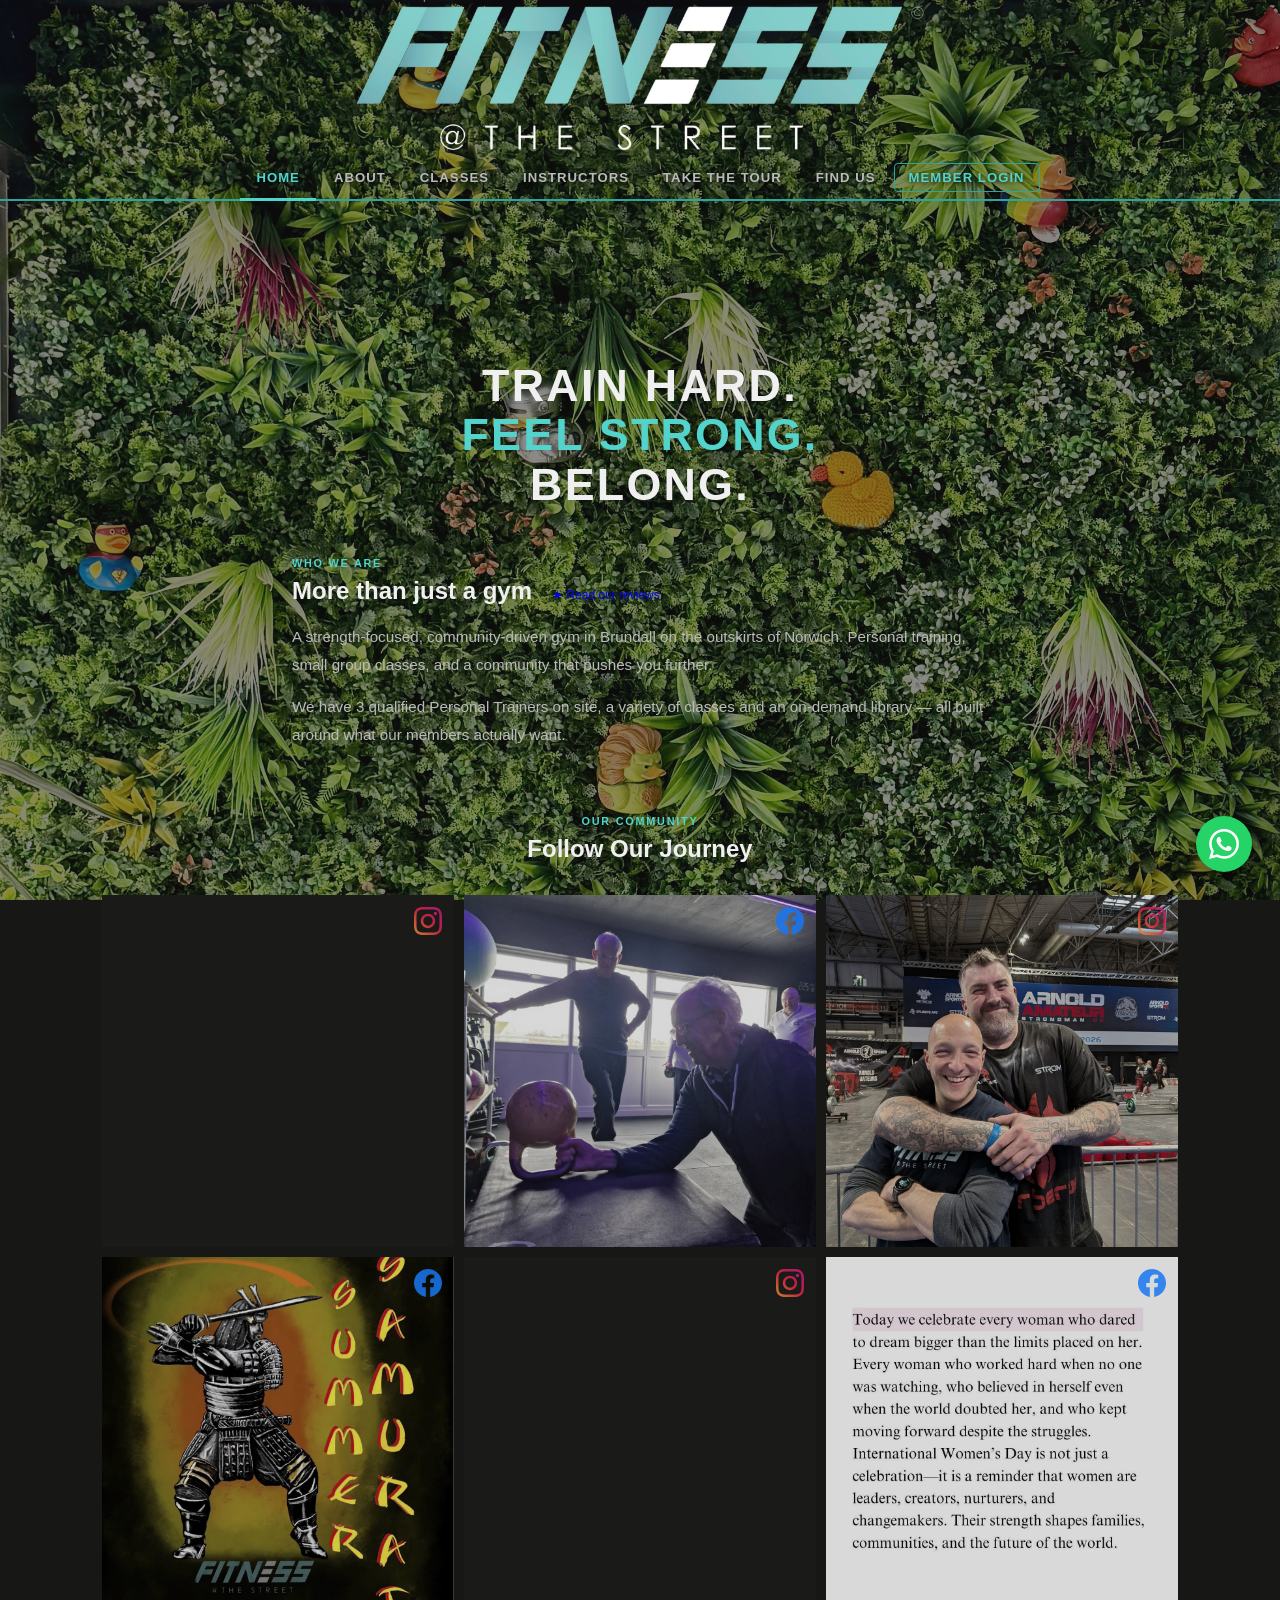
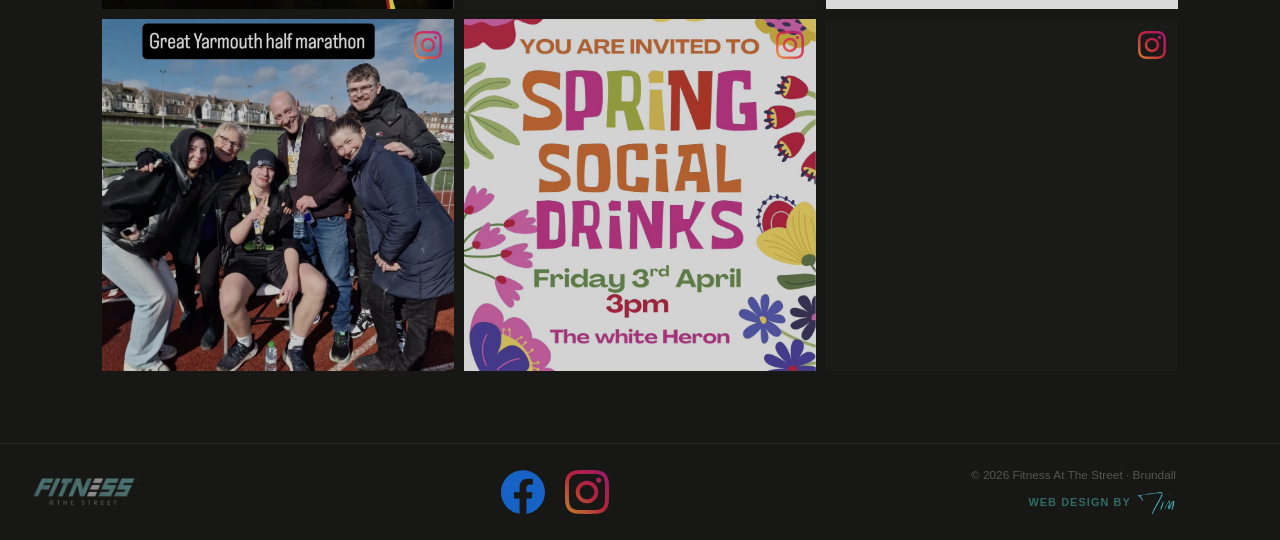
==== index.html @ 79285973 "Compress background/photo assets to JPEG, lighten mobile nav overlay PNGs storing photographs were 5" ====
<!DOCTYPE html>
<html lang="en-GB">
<head>
  <meta charset="UTF-8">
  <meta name="viewport" content="width=device-width, initial-scale=1.0">
  <title>Fitness At The Street — Brundall</title>
  <link rel="stylesheet" href="styles.css">
  <meta name="description" content="Fitness At The Street — a community gym in Brundall, Norwich. Personal training, cardio, resistance and weekly classes including yoga, HIIT, bootcamp and more.">
  <meta property="og:title" content="Fitness At The Street — Brundall, Norwich">
  <meta property="og:description" content="A community gym in Brundall on the outskirts of Norwich. Qualified personal trainers, weekly classes, and a welcoming environment for all fitness goals.">
  <meta property="og:image" content="https://fitnessatthestreet.co.uk/FATSOUTSIDE.jpeg">
  <meta property="og:url" content="https://fitnessatthestreet.co.uk">
  <meta property="og:type" content="website">
  <meta name="twitter:card" content="summary_large_image">
  <script type="application/ld+json">
  {
    "@context": "https://schema.org",
    "@type": "ExerciseGym",
    "name": "Fitness At The Street",
    "url": "https://fitnessatthestreet.co.uk",
    "image": "https://fitnessatthestreet.co.uk/FATSOUTSIDE.jpeg",
    "telephone": "+447525123286",
    "address": {
      "@type": "PostalAddress",
      "streetAddress": "Broom Estates Riverside",
      "addressLocality": "Brundall",
      "addressRegion": "Norfolk",
      "postalCountry": "GB"
    },
    "openingHoursSpecification": [
      {"@type": "OpeningHoursSpecification", "dayOfWeek": ["Monday","Tuesday","Wednesday","Thursday"], "opens": "07:00", "closes": "20:00"},
      {"@type": "OpeningHoursSpecification", "dayOfWeek": "Friday", "opens": "07:00", "closes": "18:00"},
      {"@type": "OpeningHoursSpecification", "dayOfWeek": "Saturday", "opens": "09:30", "closes": "12:30"}
    ],
    "sameAs": [
      "https://www.facebook.com/fitnessatthestreet/",
      "https://www.instagram.com/fitness_at_the_street/"
    ]
  }
  </script>
  <style>
    *, *::before, *::after { box-sizing: border-box; margin: 0; padding: 0; }
    :root { --teal: #52D4CC; --teal-dark: #2FA39D; --bg: #171715; --text: #f0f0f0; --muted: #bbb; }
    body { font-family: 'Segoe UI', Arial, sans-serif; background: var(--bg); color: var(--text); overflow-x: hidden; }
    #bg-image { position: fixed; inset: 0; z-index: -2; background: url('Images/square_ducks.jpg') center top / cover no-repeat; }
    #bg-overlay { position: fixed; inset: 0; z-index: -1; background: rgba(23,23,21,0.5); pointer-events: none; }
    #header-cover { position: fixed; top: 0; left: 0; right: 0; height: 160px; z-index: 3; overflow: hidden; pointer-events: none; }
    #header-bg { position: absolute; top: 0; left: 0; right: 0; height: 100vh; background: url('Images/square_ducks.jpg') center top / cover no-repeat; }
    #header-bg::after { content: ''; position: absolute; inset: 0; background: rgba(23,23,21,0.5); }


    /* ── Fixed header ── */
    .site-top { position: fixed; top: 0; left: 0; right: 0; z-index: 100; background: transparent; }
    header { padding: 4px 32px 0; display: flex; justify-content: center; }
    header img.logo { width: 48%; max-width: 860px; min-width: 280px; height: auto; display: block; }
    nav { border-bottom: 2px solid var(--teal-dark); padding: 0 16px; display: flex; justify-content: center; flex-wrap: wrap; gap: 2px; margin-top: 2px; }
    nav a { color: var(--muted); text-decoration: none; font-size: 0.82rem; font-weight: 600; letter-spacing: 0.08em; text-transform: uppercase; padding: 12px 16px; border-bottom: 3px solid transparent; margin-bottom: -2px; transition: color 0.2s, border-color 0.2s; white-space: nowrap; text-shadow: 0 1px 4px rgba(0,0,0,0.8); }
    nav a:hover, nav a.active { color: var(--teal); border-bottom-color: var(--teal); }
    nav a.nav-login { color: var(--teal); border: 1px solid var(--teal-dark); border-radius: 4px; margin: 5px 0 7px; padding: 6px 14px; }
    nav a.nav-login:hover { background: rgba(82,212,204,0.1); border-bottom-color: var(--teal-dark); }

    .page-offset { height: 160px; }

    /* ── Background image ── */
    .bg-section { position: relative; min-height: 100vh; }
    .bg-content { position: relative; z-index: 2; display: flex; flex-direction: column; min-height: 150vh; }

    /* ── Hero ── */
    .hero { padding: 160px 32px 20px; text-align: center; flex-shrink: 0; }
    .hero h1 { font-size: 2.8rem; font-weight: 900; text-transform: uppercase; letter-spacing: 0.05em; line-height: 1.1; }
    .hero h1 em { font-style: normal; color: var(--teal); }
    .hero .cta-row { margin-top: 28px; display: flex; justify-content: center; gap: 12px; flex-wrap: wrap; }
    .btn { display: inline-block; padding: 13px 30px; border-radius: 6px; font-weight: 700; font-size: 0.85rem; text-decoration: none; text-transform: uppercase; letter-spacing: 0.08em; transition: opacity 0.2s, transform 0.1s; }
    .btn:hover { opacity: 0.88; transform: translateY(-1px); }
    .btn-primary { background: linear-gradient(135deg, var(--teal) 0%, var(--teal-dark) 100%); color: #171715; }
    .btn-outline  { border: 2px solid var(--teal-dark); color: var(--teal); }

    /* ── Main two-column ── */
    .main { max-width: 760px; width: 100%; margin: 28px auto; padding: 0 32px; flex-shrink: 0; }
    @media (max-width: 800px) { header img.logo { width: 85%; } }

    .section-label { font-size: 0.68rem; font-weight: 700; letter-spacing: 0.16em; text-transform: uppercase; color: var(--teal); margin-bottom: 8px; }
    h2.section-title { font-size: 1.5rem; font-weight: 800; margin-bottom: 18px; }
    .about p { color: var(--muted); line-height: 1.85; font-size: 0.95rem; margin-bottom: 14px; }
    .about a.read-more { color: var(--teal); text-decoration: none; font-size: 0.85rem; font-weight: 600; border-bottom: 1px solid var(--teal-dark); padding-bottom: 2px; }
    .about a.read-more:hover { opacity: 0.8; }

    /* ── Facebook card ── */
    .fb-float { text-align: center; padding-top: 8px; }
    .fb-float svg { width: 56px; height: 56px; margin: 0 auto 12px; display: block; }
    .fb-float h3  { font-size: 1rem; font-weight: 700; margin-bottom: 8px; }
    .fb-float p   { color: var(--muted); font-size: 0.82rem; line-height: 1.6; margin-bottom: 16px; }
    .btn-facebook { display: inline-flex; align-items: center; gap: 8px; background: #1877f2; color: #fff; padding: 11px 22px; border-radius: 6px; font-weight: 700; font-size: 0.82rem; text-decoration: none; text-transform: uppercase; letter-spacing: 0.06em; transition: opacity 0.2s; }
    .btn-facebook:hover { opacity: 0.85; }
    .reviews-link { display: inline-block; margin-top: 12px; color: var(--teal); text-decoration: none; font-size: 0.78rem; font-weight: 600; border: 1px solid var(--teal-dark); border-radius: 6px; padding: 8px 16px; transition: background 0.2s; }
    .reviews-link:hover { background: rgba(82,212,204,0.1); }

    .title-row { display: flex; align-items: baseline; gap: 20px; flex-wrap: wrap; margin-bottom: 18px; }
    .title-row h2.section-title { margin-bottom: 0; }
    @keyframes reviews-pulse {
      0%, 100% { color: #f0f0f0; text-shadow: none; }
      50% { color: var(--teal); text-shadow: 0 0 8px rgba(82,212,204,0.6); }
    }
    .reviews-inline { font-size: 0.75rem; text-decoration: none; white-space: nowrap; animation: reviews-pulse 2.4s ease-in-out infinite; }
    .reviews-inline:hover { animation: none; color: var(--teal); }

    /* ── Footer ── */
    footer { padding: 24px 32px; display: flex; align-items: center; justify-content: space-between; flex-wrap: wrap; gap: 16px; flex-shrink: 0; border-top: 1px solid rgba(255,255,255,0.07); margin-top: auto; }
    footer img.footer-logo { height: 28px; opacity: 0.5; }
    .footer-social { display: flex; align-items: center; gap: 20px; }
    .footer-social a { display: flex; align-items: center; opacity: 0.8; transition: opacity 0.2s; }
    .footer-social a:hover { opacity: 1; }
    .footer-social svg { width: 44px; height: 44px; }
    footer p { font-size: 0.74rem; color: #555; }
    footer a.footer-text { color: #555; text-decoration: none; }
    footer a.footer-text:hover { color: var(--teal); }
  </style>
</head>
<body>

  <div id="bg-image"></div>
  <div id="bg-overlay"></div>
  <div id="header-cover"><div id="header-bg"></div></div>

  <div class="nav-overlay" id="nav-overlay">
    <button class="nav-close" id="nav-close" aria-label="Close menu">&times;</button>
    <a href="index.html" class="active">Home</a>
    <a href="about.html">About</a>
    <a href="classes.html">Classes</a>
    <a href="instructors.html">Instructors</a>
    <a href="tour.html">Take The Tour</a>
    <a href="find-us.html">Find Us</a>
    <a href="https://fitnessatthestreet.trainerize.com/app/login" target="_blank">Member Login</a>
  </div>

  <div class="site-top">
    <header><img src="fats3.png" alt="Fitness At The Street" class="logo"></header>
    <nav>
      <a href="index.html" class="active">Home</a>
      <a href="about.html">About</a>
      <a href="classes.html">Classes</a>
      <a href="instructors.html">Instructors</a>
      <a href="tour.html">Take The Tour</a>
      <a href="find-us.html">Find Us</a>
      <a href="https://fitnessatthestreet.trainerize.com/app/login" target="_blank" class="nav-login">Member Login</a>
    </nav>
    <button class="nav-toggle" id="nav-toggle" aria-label="Open menu"><span></span><span></span><span></span></button>
  </div>

  <div class="page-offset"></div>

  <div class="bg-section">
    <div class="bg-content">

      <section class="hero">
        <h1>Train Hard.<br><em>Feel Strong.</em><br>Belong.</h1>
      </section>

      <div class="main">
        <div class="about">
          <div class="section-label">Who we are</div>
          <div class="title-row">
            <h2 class="section-title">More than just a gym</h2>
            <a href="https://www.facebook.com/fitnessatthestreet/reviews" class="reviews-inline" target="_blank">★ Read our reviews</a>
          </div>
          <p>A strength-focused, community-driven gym in Brundall on the outskirts of Norwich. Personal training, small group classes, and a community that pushes you further.</p>
          <p>We have 3 qualified Personal Trainers on site, a variety of classes and an on-demand library — all built around what our members actually want.</p>
        </div>
      </div>

      <!-- ── Social Wall ── -->
      <section class="social-wall">
        <div class="social-wall-header">
          <div class="section-label">Our Community</div>
          <h2 class="section-title">Follow Our Journey</h2>
        </div>

        <div class="social-grid">

          <!-- Card 1 — Instagram -->
          <a href="https://www.instagram.com/fitness_at_the_street/" class="social-card" target="_blank">
            <video class="social-video" autoplay loop muted playsinline preload="auto"><source src="Images/transformation.mp4" type="video/mp4"></video>
            <svg class="social-badge" viewBox="0 0 24 24" xmlns="http://www.w3.org/2000/svg">
              <defs><linearGradient id="ig-sw1" x1="0%" y1="100%" x2="100%" y2="0%"><stop offset="0%" style="stop-color:#f09433"/><stop offset="50%" style="stop-color:#dc2743"/><stop offset="100%" style="stop-color:#bc1888"/></linearGradient></defs>
              <path fill="url(#ig-sw1)" d="M12 2.163c3.204 0 3.584.012 4.85.07 3.252.148 4.771 1.691 4.919 4.919.058 1.265.069 1.645.069 4.849 0 3.205-.012 3.584-.069 4.849-.149 3.225-1.664 4.771-4.919 4.919-1.266.058-1.644.07-4.85.07-3.204 0-3.584-.012-4.849-.07-3.26-.149-4.771-1.699-4.919-4.92-.058-1.265-.07-1.644-.07-4.849 0-3.204.013-3.583.07-4.849.149-3.227 1.664-4.771 4.919-4.919 1.266-.057 1.645-.069 4.849-.069zm0-2.163c-3.259 0-3.667.014-4.947.072-4.358.2-6.78 2.618-6.98 6.98-.059 1.281-.073 1.689-.073 4.948 0 3.259.014 3.668.072 4.948.2 4.358 2.618 6.78 6.98 6.98 1.281.058 1.689.072 4.948.072 3.259 0 3.668-.014 4.948-.072 4.354-.2 6.782-2.618 6.979-6.98.059-1.28.073-1.689.073-4.948 0-3.259-.014-3.667-.072-4.947-.196-4.354-2.617-6.78-6.979-6.98-1.281-.059-1.69-.073-4.949-.073zm0 5.838c-3.403 0-6.162 2.759-6.162 6.162s2.759 6.163 6.162 6.163 6.162-2.759 6.162-6.163c0-3.403-2.759-6.162-6.162-6.162zm0 10.162c-2.209 0-4-1.79-4-4 0-2.209 1.791-4 4-4s4 1.791 4 4c0 2.21-1.791 4-4 4zm6.406-11.845c-.796 0-1.441.645-1.441 1.44s.645 1.44 1.441 1.44c.795 0 1.439-.645 1.439-1.44s-.644-1.44-1.439-1.44z"/>
            </svg>
            <div class="social-card-overlay">
              <svg viewBox="0 0 24 24" xmlns="http://www.w3.org/2000/svg">
                <defs><linearGradient id="ig-sw1o" x1="0%" y1="100%" x2="100%" y2="0%"><stop offset="0%" style="stop-color:#f09433"/><stop offset="50%" style="stop-color:#dc2743"/><stop offset="100%" style="stop-color:#bc1888"/></linearGradient></defs>
                <path fill="url(#ig-sw1o)" d="M12 2.163c3.204 0 3.584.012 4.85.07 3.252.148 4.771 1.691 4.919 4.919.058 1.265.069 1.645.069 4.849 0 3.205-.012 3.584-.069 4.849-.149 3.225-1.664 4.771-4.919 4.919-1.266.058-1.644.07-4.85.07-3.204 0-3.584-.012-4.849-.07-3.26-.149-4.771-1.699-4.919-4.92-.058-1.265-.07-1.644-.07-4.849 0-3.204.013-3.583.07-4.849.149-3.227 1.664-4.771 4.919-4.919 1.266-.057 1.645-.069 4.849-.069zm0-2.163c-3.259 0-3.667.014-4.947.072-4.358.2-6.78 2.618-6.98 6.98-.059 1.281-.073 1.689-.073 4.948 0 3.259.014 3.668.072 4.948.2 4.358 2.618 6.78 6.98 6.98 1.281.058 1.689.072 4.948.072 3.259 0 3.668-.014 4.948-.072 4.354-.2 6.782-2.618 6.979-6.98.059-1.28.073-1.689.073-4.948 0-3.259-.014-3.667-.072-4.947-.196-4.354-2.617-6.78-6.979-6.98-1.281-.059-1.69-.073-4.949-.073zm0 5.838c-3.403 0-6.162 2.759-6.162 6.162s2.759 6.163 6.162 6.163 6.162-2.759 6.162-6.163c0-3.403-2.759-6.162-6.162-6.162zm0 10.162c-2.209 0-4-1.79-4-4 0-2.209 1.791-4 4-4s4 1.791 4 4c0 2.21-1.791 4-4 4zm6.406-11.845c-.796 0-1.441.645-1.441 1.44s.645 1.44 1.441 1.44c.795 0 1.439-.645 1.439-1.44s-.644-1.44-1.439-1.44z"/>
              </svg>
              <span>View on Instagram</span>
            </div>
          </a>

          <!-- Card 2 — Facebook -->
          <a href="https://www.facebook.com/fitnessatthestreet/" class="social-card" target="_blank">
            <img src="Images/grip.jpg" alt="Training">
            <svg class="social-badge" viewBox="0 0 24 24" xmlns="http://www.w3.org/2000/svg">
              <path fill="#1877F2" d="M24 12.073c0-6.627-5.373-12-12-12s-12 5.373-12 12c0 5.99 4.388 10.954 10.125 11.854v-8.385H7.078v-3.47h3.047V9.43c0-3.007 1.792-4.669 4.533-4.669 1.312 0 2.686.235 2.686.235v2.953H15.83c-1.491 0-1.956.925-1.956 1.874v2.25h3.328l-.532 3.47h-2.796v8.385C19.612 23.027 24 18.062 24 12.073z"/>
            </svg>
            <div class="social-card-overlay">
              <svg viewBox="0 0 24 24" xmlns="http://www.w3.org/2000/svg">
                <path fill="#1877F2" d="M24 12.073c0-6.627-5.373-12-12-12s-12 5.373-12 12c0 5.99 4.388 10.954 10.125 11.854v-8.385H7.078v-3.47h3.047V9.43c0-3.007 1.792-4.669 4.533-4.669 1.312 0 2.686.235 2.686.235v2.953H15.83c-1.491 0-1.956.925-1.956 1.874v2.25h3.328l-.532 3.47h-2.796v8.385C19.612 23.027 24 18.062 24 12.073z"/>
              </svg>
              <span>View on Facebook</span>
            </div>
          </a>

          <!-- Card 3 — Instagram -->
          <a href="https://www.instagram.com/fitness_at_the_street/" class="social-card" target="_blank">
            <img src="Images/stevedaniel.jpg" alt="Steve and Daniel">
            <svg class="social-badge" viewBox="0 0 24 24" xmlns="http://www.w3.org/2000/svg">
              <defs><linearGradient id="ig-sw3" x1="0%" y1="100%" x2="100%" y2="0%"><stop offset="0%" style="stop-color:#f09433"/><stop offset="50%" style="stop-color:#dc2743"/><stop offset="100%" style="stop-color:#bc1888"/></linearGradient></defs>
              <path fill="url(#ig-sw3)" d="M12 2.163c3.204 0 3.584.012 4.85.07 3.252.148 4.771 1.691 4.919 4.919.058 1.265.069 1.645.069 4.849 0 3.205-.012 3.584-.069 4.849-.149 3.225-1.664 4.771-4.919 4.919-1.266.058-1.644.07-4.85.07-3.204 0-3.584-.012-4.849-.07-3.26-.149-4.771-1.699-4.919-4.92-.058-1.265-.07-1.644-.07-4.849 0-3.204.013-3.583.07-4.849.149-3.227 1.664-4.771 4.919-4.919 1.266-.057 1.645-.069 4.849-.069zm0-2.163c-3.259 0-3.667.014-4.947.072-4.358.2-6.78 2.618-6.98 6.98-.059 1.281-.073 1.689-.073 4.948 0 3.259.014 3.668.072 4.948.2 4.358 2.618 6.78 6.98 6.98 1.281.058 1.689.072 4.948.072 3.259 0 3.668-.014 4.948-.072 4.354-.2 6.782-2.618 6.979-6.98.059-1.28.073-1.689.073-4.948 0-3.259-.014-3.667-.072-4.947-.196-4.354-2.617-6.78-6.979-6.98-1.281-.059-1.69-.073-4.949-.073zm0 5.838c-3.403 0-6.162 2.759-6.162 6.162s2.759 6.163 6.162 6.163 6.162-2.759 6.162-6.163c0-3.403-2.759-6.162-6.162-6.162zm0 10.162c-2.209 0-4-1.79-4-4 0-2.209 1.791-4 4-4s4 1.791 4 4c0 2.21-1.791 4-4 4zm6.406-11.845c-.796 0-1.441.645-1.441 1.44s.645 1.44 1.441 1.44c.795 0 1.439-.645 1.439-1.44s-.644-1.44-1.439-1.44z"/>
            </svg>
            <div class="social-card-overlay">
              <svg viewBox="0 0 24 24" xmlns="http://www.w3.org/2000/svg">
                <defs><linearGradient id="ig-sw3o" x1="0%" y1="100%" x2="100%" y2="0%"><stop offset="0%" style="stop-color:#f09433"/><stop offset="50%" style="stop-color:#dc2743"/><stop offset="100%" style="stop-color:#bc1888"/></linearGradient></defs>
                <path fill="url(#ig-sw3o)" d="M12 2.163c3.204 0 3.584.012 4.85.07 3.252.148 4.771 1.691 4.919 4.919.058 1.265.069 1.645.069 4.849 0 3.205-.012 3.584-.069 4.849-.149 3.225-1.664 4.771-4.919 4.919-1.266.058-1.644.07-4.85.07-3.204 0-3.584-.012-4.849-.07-3.26-.149-4.771-1.699-4.919-4.92-.058-1.265-.07-1.644-.07-4.849 0-3.204.013-3.583.07-4.849.149-3.227 1.664-4.771 4.919-4.919 1.266-.057 1.645-.069 4.849-.069zm0-2.163c-3.259 0-3.667.014-4.947.072-4.358.2-6.78 2.618-6.98 6.98-.059 1.281-.073 1.689-.073 4.948 0 3.259.014 3.668.072 4.948.2 4.358 2.618 6.78 6.98 6.98 1.281.058 1.689.072 4.948.072 3.259 0 3.668-.014 4.948-.072 4.354-.2 6.782-2.618 6.979-6.98.059-1.28.073-1.689.073-4.948 0-3.259-.014-3.667-.072-4.947-.196-4.354-2.617-6.78-6.979-6.98-1.281-.059-1.69-.073-4.949-.073zm0 5.838c-3.403 0-6.162 2.759-6.162 6.162s2.759 6.163 6.162 6.163 6.162-2.759 6.162-6.163c0-3.403-2.759-6.162-6.162-6.162zm0 10.162c-2.209 0-4-1.79-4-4 0-2.209 1.791-4 4-4s4 1.791 4 4c0 2.21-1.791 4-4 4zm6.406-11.845c-.796 0-1.441.645-1.441 1.44s.645 1.44 1.441 1.44c.795 0 1.439-.645 1.439-1.44s-.644-1.44-1.439-1.44z"/>
              </svg>
              <span>View on Instagram</span>
            </div>
          </a>

          <!-- Card 4 — Facebook -->
          <a href="https://www.facebook.com/fitnessatthestreet/" class="social-card" target="_blank">
            <img src="Images/samurai.jpg" alt="Training">
            <svg class="social-badge" viewBox="0 0 24 24" xmlns="http://www.w3.org/2000/svg"><path fill="#1877F2" d="M24 12.073c0-6.627-5.373-12-12-12s-12 5.373-12 12c0 5.99 4.388 10.954 10.125 11.854v-8.385H7.078v-3.47h3.047V9.43c0-3.007 1.792-4.669 4.533-4.669 1.312 0 2.686.235 2.686.235v2.953H15.83c-1.491 0-1.956.925-1.956 1.874v2.25h3.328l-.532 3.47h-2.796v8.385C19.612 23.027 24 18.062 24 12.073z"/></svg>
            <div class="social-card-overlay">
              <svg viewBox="0 0 24 24" xmlns="http://www.w3.org/2000/svg"><path fill="#1877F2" d="M24 12.073c0-6.627-5.373-12-12-12s-12 5.373-12 12c0 5.99 4.388 10.954 10.125 11.854v-8.385H7.078v-3.47h3.047V9.43c0-3.007 1.792-4.669 4.533-4.669 1.312 0 2.686.235 2.686.235v2.953H15.83c-1.491 0-1.956.925-1.956 1.874v2.25h3.328l-.532 3.47h-2.796v8.385C19.612 23.027 24 18.062 24 12.073z"/></svg>
              <span>View on Facebook</span>
            </div>
          </a>

          <!-- Card 5 — Instagram -->
          <a href="https://www.instagram.com/fitness_at_the_street/" class="social-card" target="_blank">
            <video class="social-video" autoplay loop muted playsinline preload="auto"><source src="Images/wdcevent.mp4" type="video/mp4"></video>
            <svg class="social-badge" viewBox="0 0 24 24" xmlns="http://www.w3.org/2000/svg"><defs><linearGradient id="ig5" x1="0%" y1="100%" x2="100%" y2="0%"><stop offset="0%" style="stop-color:#f09433"/><stop offset="50%" style="stop-color:#dc2743"/><stop offset="100%" style="stop-color:#bc1888"/></linearGradient></defs><path fill="url(#ig5)" d="M12 2.163c3.204 0 3.584.012 4.85.07 3.252.148 4.771 1.691 4.919 4.919.058 1.265.069 1.645.069 4.849 0 3.205-.012 3.584-.069 4.849-.149 3.225-1.664 4.771-4.919 4.919-1.266.058-1.644.07-4.85.07-3.204 0-3.584-.012-4.849-.07-3.26-.149-4.771-1.699-4.919-4.92-.058-1.265-.07-1.644-.07-4.849 0-3.204.013-3.583.07-4.849.149-3.227 1.664-4.771 4.919-4.919 1.266-.057 1.645-.069 4.849-.069zm0-2.163c-3.259 0-3.667.014-4.947.072-4.358.2-6.78 2.618-6.98 6.98-.059 1.281-.073 1.689-.073 4.948 0 3.259.014 3.668.072 4.948.2 4.358 2.618 6.78 6.98 6.98 1.281.058 1.689.072 4.948.072 3.259 0 3.668-.014 4.948-.072 4.354-.2 6.782-2.618 6.979-6.98.059-1.28.073-1.689.073-4.948 0-3.259-.014-3.667-.072-4.947-.196-4.354-2.617-6.78-6.979-6.98-1.281-.059-1.69-.073-4.949-.073zm0 5.838c-3.403 0-6.162 2.759-6.162 6.162s2.759 6.163 6.162 6.163 6.162-2.759 6.162-6.163c0-3.403-2.759-6.162-6.162-6.162zm0 10.162c-2.209 0-4-1.79-4-4 0-2.209 1.791-4 4-4s4 1.791 4 4c0 2.21-1.791 4-4 4zm6.406-11.845c-.796 0-1.441.645-1.441 1.44s.645 1.44 1.441 1.44c.795 0 1.439-.645 1.439-1.44s-.644-1.44-1.439-1.44z"/></svg>
            <div class="social-card-overlay">
              <svg viewBox="0 0 24 24" xmlns="http://www.w3.org/2000/svg"><defs><linearGradient id="ig5o" x1="0%" y1="100%" x2="100%" y2="0%"><stop offset="0%" style="stop-color:#f09433"/><stop offset="50%" style="stop-color:#dc2743"/><stop offset="100%" style="stop-color:#bc1888"/></linearGradient></defs><path fill="url(#ig5o)" d="M12 2.163c3.204 0 3.584.012 4.85.07 3.252.148 4.771 1.691 4.919 4.919.058 1.265.069 1.645.069 4.849 0 3.205-.012 3.584-.069 4.849-.149 3.225-1.664 4.771-4.919 4.919-1.266.058-1.644.07-4.85.07-3.204 0-3.584-.012-4.849-.07-3.26-.149-4.771-1.699-4.919-4.92-.058-1.265-.07-1.644-.07-4.849 0-3.204.013-3.583.07-4.849.149-3.227 1.664-4.771 4.919-4.919 1.266-.057 1.645-.069 4.849-.069zm0-2.163c-3.259 0-3.667.014-4.947.072-4.358.2-6.78 2.618-6.98 6.98-.059 1.281-.073 1.689-.073 4.948 0 3.259.014 3.668.072 4.948.2 4.358 2.618 6.78 6.98 6.98 1.281.058 1.689.072 4.948.072 3.259 0 3.668-.014 4.948-.072 4.354-.2 6.782-2.618 6.979-6.98.059-1.28.073-1.689.073-4.948 0-3.259-.014-3.667-.072-4.947-.196-4.354-2.617-6.78-6.979-6.98-1.281-.059-1.69-.073-4.949-.073zm0 5.838c-3.403 0-6.162 2.759-6.162 6.162s2.759 6.163 6.162 6.163 6.162-2.759 6.162-6.163c0-3.403-2.759-6.162-6.162-6.162zm0 10.162c-2.209 0-4-1.79-4-4 0-2.209 1.791-4 4-4s4 1.791 4 4c0 2.21-1.791 4-4 4zm6.406-11.845c-.796 0-1.441.645-1.441 1.44s.645 1.44 1.441 1.44c.795 0 1.439-.645 1.439-1.44s-.644-1.44-1.439-1.44z"/></svg>
              <span>View on Instagram</span>
            </div>
          </a>

          <!-- Card 6 — Facebook -->
          <a href="https://www.facebook.com/fitnessatthestreet/" class="social-card" target="_blank">
            <img src="Images/worldwomenday.jpg" alt="World Women Day">
            <svg class="social-badge" viewBox="0 0 24 24" xmlns="http://www.w3.org/2000/svg"><path fill="#1877F2" d="M24 12.073c0-6.627-5.373-12-12-12s-12 5.373-12 12c0 5.99 4.388 10.954 10.125 11.854v-8.385H7.078v-3.47h3.047V9.43c0-3.007 1.792-4.669 4.533-4.669 1.312 0 2.686.235 2.686.235v2.953H15.83c-1.491 0-1.956.925-1.956 1.874v2.25h3.328l-.532 3.47h-2.796v8.385C19.612 23.027 24 18.062 24 12.073z"/></svg>
            <div class="social-card-overlay">
              <svg viewBox="0 0 24 24" xmlns="http://www.w3.org/2000/svg"><path fill="#1877F2" d="M24 12.073c0-6.627-5.373-12-12-12s-12 5.373-12 12c0 5.99 4.388 10.954 10.125 11.854v-8.385H7.078v-3.47h3.047V9.43c0-3.007 1.792-4.669 4.533-4.669 1.312 0 2.686.235 2.686.235v2.953H15.83c-1.491 0-1.956.925-1.956 1.874v2.25h3.328l-.532 3.47h-2.796v8.385C19.612 23.027 24 18.062 24 12.073z"/></svg>
              <span>View on Facebook</span>
            </div>
          </a>

          <!-- Card 7 — Instagram -->
          <a href="https://www.instagram.com/fitness_at_the_street/" class="social-card" target="_blank">
                        <img src="Images/yarmouthhalf.jpg" alt="Great Yarmouth Half Marathon">
            <svg class="social-badge" viewBox="0 0 24 24" xmlns="http://www.w3.org/2000/svg"><defs><linearGradient id="ig7" x1="0%" y1="100%" x2="100%" y2="0%"><stop offset="0%" style="stop-color:#f09433"/><stop offset="50%" style="stop-color:#dc2743"/><stop offset="100%" style="stop-color:#bc1888"/></linearGradient></defs><path fill="url(#ig7)" d="M12 2.163c3.204 0 3.584.012 4.85.07 3.252.148 4.771 1.691 4.919 4.919.058 1.265.069 1.645.069 4.849 0 3.205-.012 3.584-.069 4.849-.149 3.225-1.664 4.771-4.919 4.919-1.266.058-1.644.07-4.85.07-3.204 0-3.584-.012-4.849-.07-3.26-.149-4.771-1.699-4.919-4.92-.058-1.265-.07-1.644-.07-4.849 0-3.204.013-3.583.07-4.849.149-3.227 1.664-4.771 4.919-4.919 1.266-.057 1.645-.069 4.849-.069zm0-2.163c-3.259 0-3.667.014-4.947.072-4.358.2-6.78 2.618-6.98 6.98-.059 1.281-.073 1.689-.073 4.948 0 3.259.014 3.668.072 4.948.2 4.358 2.618 6.78 6.98 6.98 1.281.058 1.689.072 4.948.072 3.259 0 3.668-.014 4.948-.072 4.354-.2 6.782-2.618 6.979-6.98.059-1.28.073-1.689.073-4.948 0-3.259-.014-3.667-.072-4.947-.196-4.354-2.617-6.78-6.979-6.98-1.281-.059-1.69-.073-4.949-.073zm0 5.838c-3.403 0-6.162 2.759-6.162 6.162s2.759 6.163 6.162 6.163 6.162-2.759 6.162-6.163c0-3.403-2.759-6.162-6.162-6.162zm0 10.162c-2.209 0-4-1.79-4-4 0-2.209 1.791-4 4-4s4 1.791 4 4c0 2.21-1.791 4-4 4zm6.406-11.845c-.796 0-1.441.645-1.441 1.44s.645 1.44 1.441 1.44c.795 0 1.439-.645 1.439-1.44s-.644-1.44-1.439-1.44z"/></svg>
            <div class="social-card-overlay">
              <svg viewBox="0 0 24 24" xmlns="http://www.w3.org/2000/svg"><defs><linearGradient id="ig7o" x1="0%" y1="100%" x2="100%" y2="0%"><stop offset="0%" style="stop-color:#f09433"/><stop offset="50%" style="stop-color:#dc2743"/><stop offset="100%" style="stop-color:#bc1888"/></linearGradient></defs><path fill="url(#ig7o)" d="M12 2.163c3.204 0 3.584.012 4.85.07 3.252.148 4.771 1.691 4.919 4.919.058 1.265.069 1.645.069 4.849 0 3.205-.012 3.584-.069 4.849-.149 3.225-1.664 4.771-4.919 4.919-1.266.058-1.644.07-4.85.07-3.204 0-3.584-.012-4.849-.07-3.26-.149-4.771-1.699-4.919-4.92-.058-1.265-.07-1.644-.07-4.849 0-3.204.013-3.583.07-4.849.149-3.227 1.664-4.771 4.919-4.919 1.266-.057 1.645-.069 4.849-.069zm0-2.163c-3.259 0-3.667.014-4.947.072-4.358.2-6.78 2.618-6.98 6.98-.059 1.281-.073 1.689-.073 4.948 0 3.259.014 3.668.072 4.948.2 4.358 2.618 6.78 6.98 6.98 1.281.058 1.689.072 4.948.072 3.259 0 3.668-.014 4.948-.072 4.354-.2 6.782-2.618 6.979-6.98.059-1.28.073-1.689.073-4.948 0-3.259-.014-3.667-.072-4.947-.196-4.354-2.617-6.78-6.979-6.98-1.281-.059-1.69-.073-4.949-.073zm0 5.838c-3.403 0-6.162 2.759-6.162 6.162s2.759 6.163 6.162 6.163 6.162-2.759 6.162-6.163c0-3.403-2.759-6.162-6.162-6.162zm0 10.162c-2.209 0-4-1.79-4-4 0-2.209 1.791-4 4-4s4 1.791 4 4c0 2.21-1.791 4-4 4zm6.406-11.845c-.796 0-1.441.645-1.441 1.44s.645 1.44 1.441 1.44c.795 0 1.439-.645 1.439-1.44s-.644-1.44-1.439-1.44z"/></svg>
              <span>View on Instagram</span>
            </div>
          </a>

          <!-- Card 8 — Instagram -->
          <a href="https://www.instagram.com/fitness_at_the_street/" class="social-card" target="_blank">
            <img src="Images/social.jpg" alt="Community">
            <svg class="social-badge" viewBox="0 0 24 24" xmlns="http://www.w3.org/2000/svg"><defs><linearGradient id="ig8" x1="0%" y1="100%" x2="100%" y2="0%"><stop offset="0%" style="stop-color:#f09433"/><stop offset="50%" style="stop-color:#dc2743"/><stop offset="100%" style="stop-color:#bc1888"/></linearGradient></defs><path fill="url(#ig8)" d="M12 2.163c3.204 0 3.584.012 4.85.07 3.252.148 4.771 1.691 4.919 4.919.058 1.265.069 1.645.069 4.849 0 3.205-.012 3.584-.069 4.849-.149 3.225-1.664 4.771-4.919 4.919-1.266.058-1.644.07-4.85.07-3.204 0-3.584-.012-4.849-.07-3.26-.149-4.771-1.699-4.919-4.92-.058-1.265-.07-1.644-.07-4.849 0-3.204.013-3.583.07-4.849.149-3.227 1.664-4.771 4.919-4.919 1.266-.057 1.645-.069 4.849-.069zm0-2.163c-3.259 0-3.667.014-4.947.072-4.358.2-6.78 2.618-6.98 6.98-.059 1.281-.073 1.689-.073 4.948 0 3.259.014 3.668.072 4.948.2 4.358 2.618 6.78 6.98 6.98 1.281.058 1.689.072 4.948.072 3.259 0 3.668-.014 4.948-.072 4.354-.2 6.782-2.618 6.979-6.98.059-1.28.073-1.689.073-4.948 0-3.259-.014-3.667-.072-4.947-.196-4.354-2.617-6.78-6.979-6.98-1.281-.059-1.69-.073-4.949-.073zm0 5.838c-3.403 0-6.162 2.759-6.162 6.162s2.759 6.163 6.162 6.163 6.162-2.759 6.162-6.163c0-3.403-2.759-6.162-6.162-6.162zm0 10.162c-2.209 0-4-1.79-4-4 0-2.209 1.791-4 4-4s4 1.791 4 4c0 2.21-1.791 4-4 4zm6.406-11.845c-.796 0-1.441.645-1.441 1.44s.645 1.44 1.441 1.44c.795 0 1.439-.645 1.439-1.44s-.644-1.44-1.439-1.44z"/></svg>
            <div class="social-card-overlay">
              <svg viewBox="0 0 24 24" xmlns="http://www.w3.org/2000/svg"><defs><linearGradient id="ig8o" x1="0%" y1="100%" x2="100%" y2="0%"><stop offset="0%" style="stop-color:#f09433"/><stop offset="50%" style="stop-color:#dc2743"/><stop offset="100%" style="stop-color:#bc1888"/></linearGradient></defs><path fill="url(#ig8o)" d="M12 2.163c3.204 0 3.584.012 4.85.07 3.252.148 4.771 1.691 4.919 4.919.058 1.265.069 1.645.069 4.849 0 3.205-.012 3.584-.069 4.849-.149 3.225-1.664 4.771-4.919 4.919-1.266.058-1.644.07-4.85.07-3.204 0-3.584-.012-4.849-.07-3.26-.149-4.771-1.699-4.919-4.92-.058-1.265-.07-1.644-.07-4.849 0-3.204.013-3.583.07-4.849.149-3.227 1.664-4.771 4.919-4.919 1.266-.057 1.645-.069 4.849-.069zm0-2.163c-3.259 0-3.667.014-4.947.072-4.358.2-6.78 2.618-6.98 6.98-.059 1.281-.073 1.689-.073 4.948 0 3.259.014 3.668.072 4.948.2 4.358 2.618 6.78 6.98 6.98 1.281.058 1.689.072 4.948.072 3.259 0 3.668-.014 4.948-.072 4.354-.2 6.782-2.618 6.979-6.98.059-1.28.073-1.689.073-4.948 0-3.259-.014-3.667-.072-4.947-.196-4.354-2.617-6.78-6.979-6.98-1.281-.059-1.69-.073-4.949-.073zm0 5.838c-3.403 0-6.162 2.759-6.162 6.162s2.759 6.163 6.162 6.163 6.162-2.759 6.162-6.163c0-3.403-2.759-6.162-6.162-6.162zm0 10.162c-2.209 0-4-1.79-4-4 0-2.209 1.791-4 4-4s4 1.791 4 4c0 2.21-1.791 4-4 4zm6.406-11.845c-.796 0-1.441.645-1.441 1.44s.645 1.44 1.441 1.44c.795 0 1.439-.645 1.439-1.44s-.644-1.44-1.439-1.44z"/></svg>
              <span>View on Instagram</span>
            </div>
          </a>

          <!-- Card 9 — Instagram -->
          <a href="https://www.instagram.com/fitness_at_the_street/" class="social-card" target="_blank">
            <video autoplay loop muted playsinline preload="auto"><source src="Images/daniel.mp4" type="video/mp4"></video>
            <svg class="social-badge" viewBox="0 0 24 24" xmlns="http://www.w3.org/2000/svg"><defs><linearGradient id="ig9" x1="0%" y1="100%" x2="100%" y2="0%"><stop offset="0%" style="stop-color:#f09433"/><stop offset="50%" style="stop-color:#dc2743"/><stop offset="100%" style="stop-color:#bc1888"/></linearGradient></defs><path fill="url(#ig9)" d="M12 2.163c3.204 0 3.584.012 4.85.07 3.252.148 4.771 1.691 4.919 4.919.058 1.265.069 1.645.069 4.849 0 3.205-.012 3.584-.069 4.849-.149 3.225-1.664 4.771-4.919 4.919-1.266.058-1.644.07-4.85.07-3.204 0-3.584-.012-4.849-.07-3.26-.149-4.771-1.699-4.919-4.92-.058-1.265-.07-1.644-.07-4.849 0-3.204.013-3.583.07-4.849.149-3.227 1.664-4.771 4.919-4.919 1.266-.057 1.645-.069 4.849-.069zm0-2.163c-3.259 0-3.667.014-4.947.072-4.358.2-6.78 2.618-6.98 6.98-.059 1.281-.073 1.689-.073 4.948 0 3.259.014 3.668.072 4.948.2 4.358 2.618 6.78 6.98 6.98 1.281.058 1.689.072 4.948.072 3.259 0 3.668-.014 4.948-.072 4.354-.2 6.782-2.618 6.979-6.98.059-1.28.073-1.689.073-4.948 0-3.259-.014-3.667-.072-4.947-.196-4.354-2.617-6.78-6.979-6.98-1.281-.059-1.69-.073-4.949-.073zm0 5.838c-3.403 0-6.162 2.759-6.162 6.162s2.759 6.163 6.162 6.163 6.162-2.759 6.162-6.163c0-3.403-2.759-6.162-6.162-6.162zm0 10.162c-2.209 0-4-1.79-4-4 0-2.209 1.791-4 4-4s4 1.791 4 4c0 2.21-1.791 4-4 4zm6.406-11.845c-.796 0-1.441.645-1.441 1.44s.645 1.44 1.441 1.44c.795 0 1.439-.645 1.439-1.44s-.644-1.44-1.439-1.44z"/></svg>
            <div class="social-card-overlay">
              <svg viewBox="0 0 24 24" xmlns="http://www.w3.org/2000/svg"><defs><linearGradient id="ig9o" x1="0%" y1="100%" x2="100%" y2="0%"><stop offset="0%" style="stop-color:#f09433"/><stop offset="50%" style="stop-color:#dc2743"/><stop offset="100%" style="stop-color:#bc1888"/></linearGradient></defs><path fill="url(#ig9o)" d="M12 2.163c3.204 0 3.584.012 4.85.07 3.252.148 4.771 1.691 4.919 4.919.058 1.265.069 1.645.069 4.849 0 3.205-.012 3.584-.069 4.849-.149 3.225-1.664 4.771-4.919 4.919-1.266.058-1.644.07-4.85.07-3.204 0-3.584-.012-4.849-.07-3.26-.149-4.771-1.699-4.919-4.92-.058-1.265-.07-1.644-.07-4.849 0-3.204.013-3.583.07-4.849.149-3.227 1.664-4.771 4.919-4.919 1.266-.057 1.645-.069 4.849-.069zm0-2.163c-3.259 0-3.667.014-4.947.072-4.358.2-6.78 2.618-6.98 6.98-.059 1.281-.073 1.689-.073 4.948 0 3.259.014 3.668.072 4.948.2 4.358 2.618 6.78 6.98 6.98 1.281.058 1.689.072 4.948.072 3.259 0 3.668-.014 4.948-.072 4.354-.2 6.782-2.618 6.979-6.98.059-1.28.073-1.689.073-4.948 0-3.259-.014-3.667-.072-4.947-.196-4.354-2.617-6.78-6.979-6.98-1.281-.059-1.69-.073-4.949-.073zm0 5.838c-3.403 0-6.162 2.759-6.162 6.162s2.759 6.163 6.162 6.163 6.162-2.759 6.162-6.163c0-3.403-2.759-6.162-6.162-6.162zm0 10.162c-2.209 0-4-1.79-4-4 0-2.209 1.791-4 4-4s4 1.791 4 4c0 2.21-1.791 4-4 4zm6.406-11.845c-.796 0-1.441.645-1.441 1.44s.645 1.44 1.441 1.44c.795 0 1.439-.645 1.439-1.44s-.644-1.44-1.439-1.44z"/></svg>
              <span>View on Instagram</span>
            </div>
          </a>

        </div>

      </section>

      <footer>
        <img src="fats3.png" alt="Fitness At The Street" class="footer-logo">
        <div class="footer-social">
          <a href="https://www.facebook.com/fitnessatthestreet/" target="_blank" title="Facebook">
            <svg viewBox="0 0 24 24" xmlns="http://www.w3.org/2000/svg"><path fill="#1877F2" d="M24 12.073c0-6.627-5.373-12-12-12s-12 5.373-12 12c0 5.99 4.388 10.954 10.125 11.854v-8.385H7.078v-3.47h3.047V9.43c0-3.007 1.792-4.669 4.533-4.669 1.312 0 2.686.235 2.686.235v2.953H15.83c-1.491 0-1.956.925-1.956 1.874v2.25h3.328l-.532 3.47h-2.796v8.385C19.612 23.027 24 18.062 24 12.073z"/></svg>
          </a>
          <a href="https://www.instagram.com/fitness_at_the_street/" target="_blank" title="Instagram">
            <svg viewBox="0 0 24 24" xmlns="http://www.w3.org/2000/svg">
              <defs><linearGradient id="ig-f" x1="0%" y1="100%" x2="100%" y2="0%"><stop offset="0%" style="stop-color:#f09433"/><stop offset="25%" style="stop-color:#e6683c"/><stop offset="50%" style="stop-color:#dc2743"/><stop offset="75%" style="stop-color:#cc2366"/><stop offset="100%" style="stop-color:#bc1888"/></linearGradient></defs>
              <path fill="url(#ig-f)" d="M12 2.163c3.204 0 3.584.012 4.85.07 3.252.148 4.771 1.691 4.919 4.919.058 1.265.069 1.645.069 4.849 0 3.205-.012 3.584-.069 4.849-.149 3.225-1.664 4.771-4.919 4.919-1.266.058-1.644.07-4.85.07-3.204 0-3.584-.012-4.849-.07-3.26-.149-4.771-1.699-4.919-4.92-.058-1.265-.07-1.644-.07-4.849 0-3.204.013-3.583.07-4.849.149-3.227 1.664-4.771 4.919-4.919 1.266-.057 1.645-.069 4.849-.069zm0-2.163c-3.259 0-3.667.014-4.947.072-4.358.2-6.78 2.618-6.98 6.98-.059 1.281-.073 1.689-.073 4.948 0 3.259.014 3.668.072 4.948.2 4.358 2.618 6.78 6.98 6.98 1.281.058 1.689.072 4.948.072 3.259 0 3.668-.014 4.948-.072 4.354-.2 6.782-2.618 6.979-6.98.059-1.28.073-1.689.073-4.948 0-3.259-.014-3.667-.072-4.947-.196-4.354-2.617-6.78-6.979-6.98-1.281-.059-1.69-.073-4.949-.073zm0 5.838c-3.403 0-6.162 2.759-6.162 6.162s2.759 6.163 6.162 6.163 6.162-2.759 6.162-6.163c0-3.403-2.759-6.162-6.162-6.162zm0 10.162c-2.209 0-4-1.79-4-4 0-2.209 1.791-4 4-4s4 1.791 4 4c0 2.21-1.791 4-4 4zm6.406-11.845c-.796 0-1.441.645-1.441 1.44s.645 1.44 1.441 1.44c.795 0 1.439-.645 1.439-1.44s-.644-1.44-1.439-1.44z"/>
            </svg>
          </a>
        </div>
        <div class="footer-right">
          <p>&copy; 2026 Fitness At The Street · Brundall</p>
          <div class="footer-madeby"><span>Web design by</span> <img src="Shortsignature.png" alt="signature"></div>
        </div>
      </footer>

    </div>
  </div>

  <script>
    const siteTop = document.querySelector('.site-top');
    const offset  = document.querySelector('.page-offset');
    const headerCover = document.getElementById('header-cover');
    const setOffset = () => { const h = siteTop.offsetHeight; offset.style.height = h + 'px'; headerCover.style.height = h + 'px'; };
    setOffset();
    window.addEventListener('resize', setOffset);
    window.addEventListener('pageshow', () => { setOffset(); if (window.innerWidth <= 768) siteTop.classList.toggle('scrolled', window.scrollY > 60); });

    // On mobile, remove target="_blank" from Member Login so universal links open the app
    if (/iPhone|iPad|iPod|Android/i.test(navigator.userAgent)) {
      document.querySelectorAll('.nav-login').forEach(l => l.removeAttribute('target'));
    }

    document.querySelectorAll('.social-video').forEach(v => { v.play().catch(() => {}); });

    const cards = document.querySelectorAll('.social-card');
    const observer = new IntersectionObserver((entries) => {
      entries.forEach(entry => {
        if (entry.isIntersecting) {
          const card = entry.target;
          const index = Array.from(cards).indexOf(card);
          setTimeout(() => card.classList.add('visible'), index * 80);
          observer.unobserve(card);
        }
      });
    }, { threshold: 0.1 });
    cards.forEach(card => observer.observe(card));

    document.querySelectorAll('.social-card').forEach(card => {
      const video = card.querySelector('video');
      if (!video) return;
      card.addEventListener('mouseenter', () => { video.muted = false; });
      card.addEventListener('mouseleave', () => { video.muted = true; });
    });

    // Parallax: background drifts at 30% of scroll speed, clamped to image bounds
    let _bgW = 0, _bgH = 0;
    { const i = new Image(); i.onload = () => { _bgW = i.naturalWidth; _bgH = i.naturalHeight; }; i.src = 'Images/square_ducks.jpg'; }
    const parallax = () => {
      let pos;
      if (_bgW && _bgH) {
        const scale = Math.max(window.innerWidth / _bgW, window.innerHeight / _bgH);
        const maxShift = Math.max(0, _bgH * scale - window.innerHeight);
        const shift = Math.min(window.scrollY * 0.3, maxShift);
        pos = `-${shift}px`;
      } else {
        pos = `${-window.scrollY * 0.3}px`;
      }
      document.getElementById('bg-image').style.backgroundPositionY = pos;
      document.getElementById('header-bg').style.backgroundPositionY = pos;
    };
    window.addEventListener('scroll', parallax, { passive: true });

    // Mobile nav overlay
    const navToggle = document.getElementById('nav-toggle');
    const navOverlay = document.getElementById('nav-overlay');
    const navClose = document.getElementById('nav-close');
    navToggle.addEventListener('click', () => navOverlay.classList.add('open'));
    navClose.addEventListener('click', () => navOverlay.classList.remove('open'));
    navOverlay.querySelectorAll('a').forEach(a => a.addEventListener('click', () => navOverlay.classList.remove('open')));

    // Logo scrolls away on mobile
    window.addEventListener('scroll', () => {
      if (window.innerWidth <= 768) siteTop.classList.toggle('scrolled', window.scrollY > 60);
    }, { passive: true });
  </script>

  <a href="https://wa.me/447525123286?text=Hi%2C%20I%27d%20like%20to%20find%20out%20more%20about%20Fitness%20at%20the%20Street" class="whatsapp-float" target="_blank" title="Chat on WhatsApp">
    <svg viewBox="0 0 24 24" xmlns="http://www.w3.org/2000/svg"><path fill="#fff" d="M17.472 14.382c-.297-.149-1.758-.867-2.03-.967-.273-.099-.471-.148-.67.15-.197.297-.767.966-.94 1.164-.173.199-.347.223-.644.075-.297-.15-1.255-.463-2.39-1.475-.883-.788-1.48-1.761-1.653-2.059-.173-.297-.018-.458.13-.606.134-.133.298-.347.446-.52.149-.174.198-.298.298-.497.099-.198.05-.371-.025-.52-.075-.149-.669-1.612-.916-2.207-.242-.579-.487-.5-.669-.51-.173-.008-.371-.01-.57-.01-.198 0-.52.074-.792.372-.272.297-1.04 1.016-1.04 2.479 0 1.462 1.065 2.875 1.213 3.074.149.198 2.096 3.2 5.077 4.487.709.306 1.262.489 1.694.625.712.227 1.36.195 1.871.118.571-.085 1.758-.719 2.006-1.413.248-.694.248-1.289.173-1.413-.074-.124-.272-.198-.57-.347m-5.421 7.403h-.004a9.87 9.87 0 01-5.031-1.378l-.361-.214-3.741.982.998-3.648-.235-.374a9.86 9.86 0 01-1.51-5.26c.001-5.45 4.436-9.884 9.888-9.884 2.64 0 5.122 1.03 6.988 2.898a9.825 9.825 0 012.893 6.994c-.003 5.45-4.437 9.884-9.885 9.884m8.413-18.297A11.815 11.815 0 0012.05 0C5.495 0 .16 5.335.157 11.892c0 2.096.547 4.142 1.588 5.945L.057 24l6.305-1.654a11.882 11.882 0 005.683 1.448h.005c6.554 0 11.89-5.335 11.893-11.893a11.821 11.821 0 00-3.48-8.413z"/></svg>
  </a>
</body>
</html>
---- styles.css ----
/* ── Social Wall ── */
.social-wall {
  max-width: 1140px;
  width: 100%;
  margin: 0 auto;
  padding: 24px 32px 72px;
  flex-shrink: 0;
}

.social-wall-header {
  text-align: center;
  margin-bottom: 32px;
}

.social-grid {
  display: grid;
  grid-template-columns: repeat(3, 1fr);
  gap: 10px;
}

.social-card {
  position: relative;
  display: block;
  aspect-ratio: 1;
  overflow: hidden;
  background: #1a1a18;
  text-decoration: none;
}

.social-card img {
  width: 100%;
  height: 100%;
  object-fit: cover;
  display: block;
  transition: transform 0.5s ease, filter 0.5s ease;
  filter: grayscale(30%) brightness(0.85);
}

.social-card:hover img {
  transform: scale(1.06);
  filter: grayscale(0%) brightness(1);
}

.social-card-overlay {
  position: absolute;
  inset: 0;
  background: rgba(23, 23, 21, 0.65);
  display: flex;
  flex-direction: column;
  align-items: center;
  justify-content: center;
  gap: 10px;
  opacity: 0;
  transition: opacity 0.35s ease;
}

.social-card:hover .social-card-overlay {
  opacity: 1;
}

.social-card-overlay svg {
  width: 32px;
  height: 32px;
}

.social-card-overlay span {
  font-size: 0.7rem;
  font-weight: 700;
  letter-spacing: 0.14em;
  text-transform: uppercase;
  color: #52D4CC;
}

/* Platform badge — top-right corner */
.social-badge {
  position: absolute;
  top: 12px;
  right: 12px;
  width: 28px;
  height: 28px;
  opacity: 0.85;
  transition: opacity 0.2s;
}

.social-card:hover .social-badge {
  opacity: 0;
}

/* Follow row below grid */
.social-wall-cta {
  display: flex;
  justify-content: center;
  align-items: center;
  gap: 16px;
  margin-top: 24px;
}

.btn-social {
  display: inline-flex;
  align-items: center;
  gap: 8px;
  padding: 10px 22px;
  border-radius: 6px;
  font-size: 0.78rem;
  font-weight: 700;
  letter-spacing: 0.08em;
  text-transform: uppercase;
  text-decoration: none;
  transition: opacity 0.2s, transform 0.15s;
  border: 1px solid rgba(255,255,255,0.12);
  color: #f0f0f0;
  background: rgba(255,255,255,0.05);
}

.btn-social:hover {
  opacity: 0.85;
  transform: translateY(-1px);
}

.btn-social svg {
  width: 18px;
  height: 18px;
  flex-shrink: 0;
}

/* ── Stagger animation ── */
.social-card {
  opacity: 0;
  transform: translateY(24px);
  transition: opacity 0.5s ease, transform 0.5s ease;
}

.social-card.visible {
  opacity: 1;
  transform: translateY(0);
}

/* Video cards */
.social-card video {
  width: 100%;
  height: 100%;
  object-fit: cover;
  display: block;
  transition: transform 0.5s ease, filter 0.5s ease;
  filter: grayscale(30%) brightness(0.85);
}

.social-card:hover video {
  transform: scale(1.06);
  filter: grayscale(0%) brightness(1);
}

@media (max-width: 700px) {
  .social-grid { grid-template-columns: repeat(2, 1fr); }
  .social-card:nth-child(8) { display: none; }
}

@media (max-width: 420px) {
  .social-grid { grid-template-columns: 1fr; }
}

/* ── Mobile nav (hamburger + full-screen overlay) ── */
.nav-toggle {
  display: none;
  flex-direction: column;
  justify-content: center;
  gap: 5px;
  background: none;
  border: none;
  cursor: pointer;
  padding: 12px;
  position: fixed;
  top: 10px;
  right: 16px;
  z-index: 300;
}
.nav-toggle span {
  display: block;
  width: 22px;
  height: 2px;
  background: #52D4CC;
  border-radius: 2px;
  transition: transform 0.3s, opacity 0.3s;
}

.nav-overlay {
  position: fixed;
  inset: 0;
  z-index: 500;
  background: linear-gradient(rgba(23,23,21,0.5), rgba(23,23,21,0.5)), url('Images/optimus.jpg') center top / cover no-repeat;
  display: flex;
  flex-direction: column;
  align-items: center;
  justify-content: center;
  gap: 4px;
  opacity: 0;
  pointer-events: none;
  transition: opacity 0.3s;
}
.nav-overlay.open { opacity: 1; pointer-events: all; }

.nav-overlay a {
  font-size: 1.5rem;
  font-weight: 800;
  color: #f0f0f0;
  text-decoration: none;
  text-transform: uppercase;
  letter-spacing: 0.1em;
  padding: 12px 24px;
  opacity: 0;
  transform: translateY(16px);
  transition: color 0.2s, opacity 0.35s, transform 0.35s;
  text-shadow: 0 1px 6px rgba(0,0,0,0.85);
}
.nav-overlay.open a                { opacity: 1; transform: translateY(0); }
.nav-overlay.open a:nth-child(2)   { transition-delay: 0.04s; }
.nav-overlay.open a:nth-child(3)   { transition-delay: 0.08s; }
.nav-overlay.open a:nth-child(4)   { transition-delay: 0.12s; }
.nav-overlay.open a:nth-child(5)   { transition-delay: 0.16s; }
.nav-overlay.open a:nth-child(6)   { transition-delay: 0.20s; }
.nav-overlay.open a:nth-child(7)   { transition-delay: 0.24s; }
.nav-overlay a:hover, .nav-overlay a.active { color: #52D4CC; }

.nav-close {
  position: absolute;
  top: 20px;
  right: 24px;
  background: none;
  border: none;
  color: #bbb;
  font-size: 2rem;
  line-height: 1;
  cursor: pointer;
  padding: 8px;
  transition: color 0.2s;
}
.nav-close:hover { color: #52D4CC; }

@media (max-width: 768px) {
  .nav-toggle { display: flex; }
  nav { display: none !important; }
  .site-top { position: relative; min-height: 48px; }
  .site-top header {
    transition: max-height 0.4s ease, padding 0.4s ease, opacity 0.4s ease;
    max-height: 120px;
    overflow: hidden;
  }
  .site-top.scrolled header { max-height: 0; padding: 0 !important; opacity: 0; }
}

/* ── WhatsApp float button ── */
.whatsapp-float {
  position: fixed;
  bottom: 28px;
  right: 28px;
  z-index: 200;
  width: 56px;
  height: 56px;
  background: #25D366;
  border-radius: 50%;
  display: flex;
  align-items: center;
  justify-content: center;
  box-shadow: 0 4px 16px rgba(0,0,0,0.4);
  transition: transform 0.2s, box-shadow 0.2s;
}
.whatsapp-float:hover {
  transform: translateY(-3px);
  box-shadow: 0 8px 24px rgba(0,0,0,0.5);
}
.whatsapp-float svg { width: 30px; height: 30px; }

/* ── Footer right group ── */
.footer-right { display: flex; flex-direction: column; align-items: flex-end; gap: 6px; padding-right: 72px; }

/* ── Made by signature ── */
.footer-madeby {
  display: flex;
  align-items: center;
  gap: 6px;
  font-size: 0.68rem;
  font-weight: 600;
  letter-spacing: 0.1em;
  text-transform: uppercase;
  color: var(--teal);
  opacity: 0.75;
}
.footer-madeby span { opacity: 0.6; }
.footer-madeby img {
  height: 28px;
  width: auto;
  filter: brightness(0) saturate(100%) invert(75%) sepia(49%) saturate(441%) hue-rotate(135deg);
}

/* ── Mobile footer ── */
@media (max-width: 768px) {
  footer {
    flex-direction: column !important;
    align-items: center !important;
    text-align: center;
    padding-bottom: 80px;
  }
  .footer-right {
    align-items: center;
    padding-right: 0;
  }
  .whatsapp-float {
    bottom: 16px;
    right: 16px;
    width: 48px;
    height: 48px;
  }
  .whatsapp-float svg { width: 26px; height: 26px; }
}
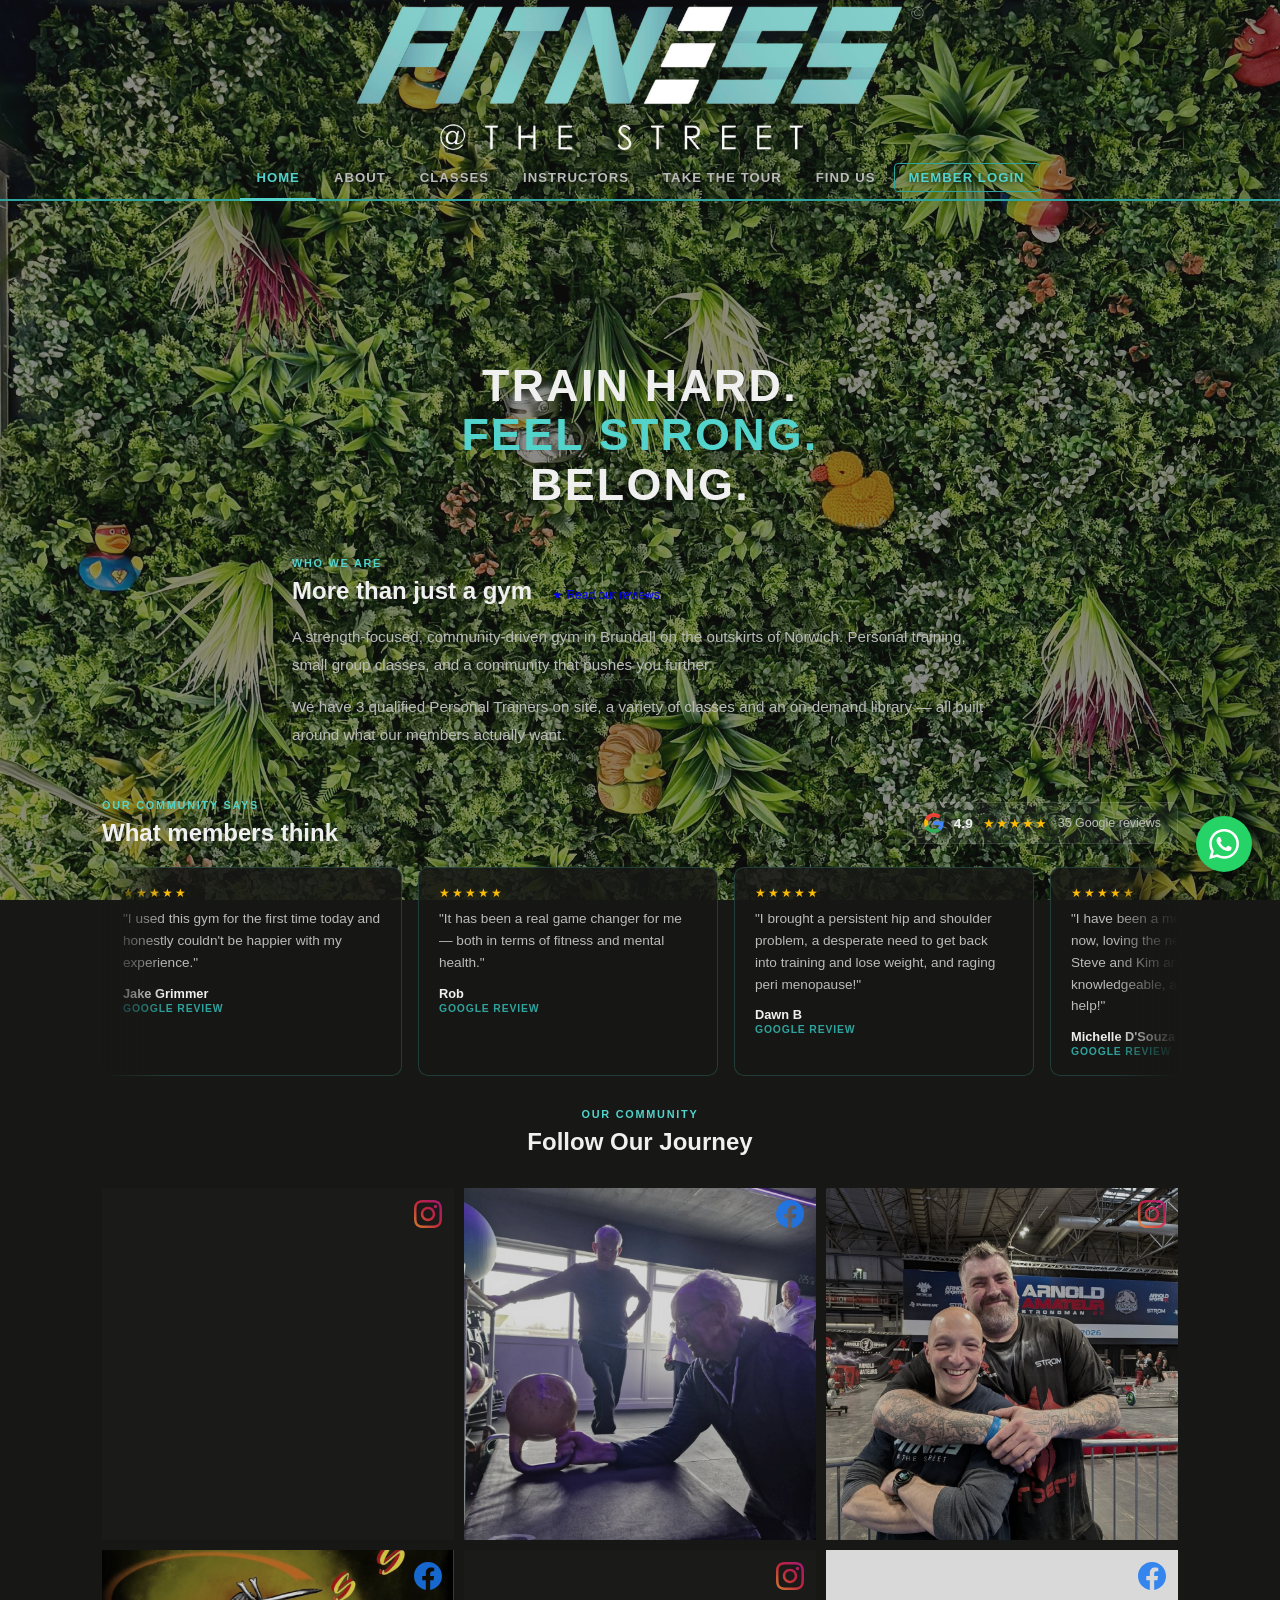
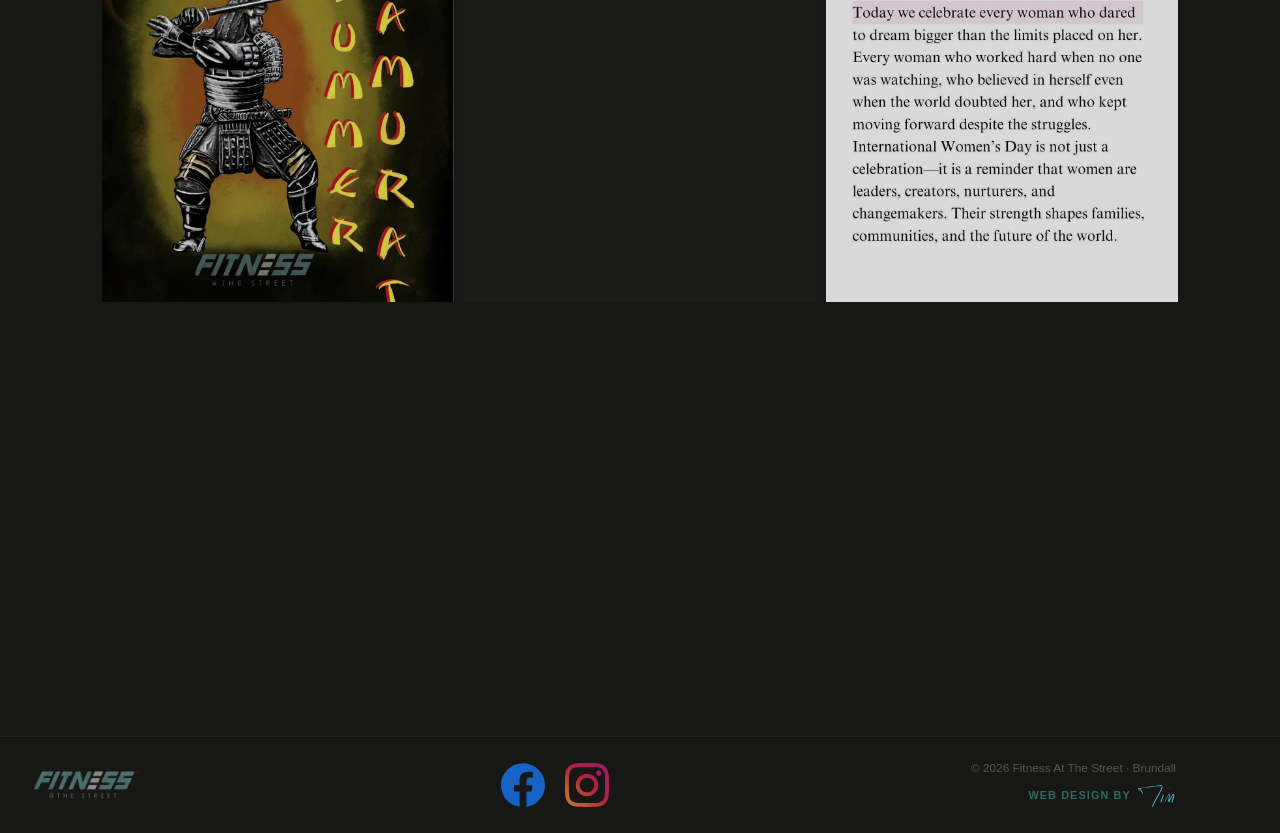
==== commit 7f3ae986: "Add Google reviews button and scrolling testimonial ticker Button links to the real Google Maps list" ====
--- a/index.html
+++ b/index.html
@@ -104,6 +104,31 @@
     .reviews-inline { font-size: 0.75rem; text-decoration: none; white-space: nowrap; animation: reviews-pulse 2.4s ease-in-out infinite; }
     .reviews-inline:hover { animation: none; color: var(--teal); }
 
+    /* ── Google reviews ── */
+    .reviews-section { max-width: 1140px; width: 100%; margin: 0 auto; padding: 8px 32px 8px; flex-shrink: 0; }
+    .reviews-header { display: flex; align-items: center; justify-content: space-between; flex-wrap: wrap; gap: 16px; margin-bottom: 20px; }
+    .google-btn { display: inline-flex; align-items: center; gap: 10px; background: rgba(255,255,255,0.05); border: 1px solid rgba(255,255,255,0.12); border-radius: 8px; padding: 10px 16px; text-decoration: none; color: #f0f0f0; transition: background 0.2s, transform 0.15s; }
+    .google-btn:hover { background: rgba(255,255,255,0.1); transform: translateY(-1px); }
+    .google-btn svg.g-icon { width: 20px; height: 20px; flex-shrink: 0; }
+    .google-btn .g-rating { font-weight: 700; font-size: 0.85rem; }
+    .google-btn .g-stars { color: #FBBC05; font-size: 0.8rem; letter-spacing: 1px; }
+    .google-btn .g-count { color: var(--muted); font-size: 0.78rem; }
+
+    .reviews-ticker-wrap { overflow: hidden; -webkit-mask-image: linear-gradient(90deg, transparent, #000 6%, #000 94%, transparent); mask-image: linear-gradient(90deg, transparent, #000 6%, #000 94%, transparent); }
+    .reviews-ticker { display: flex; gap: 16px; width: max-content; animation: ticker-scroll 55s linear infinite; }
+    .reviews-ticker:hover { animation-play-state: paused; }
+    @keyframes ticker-scroll { from { transform: translateX(0); } to { transform: translateX(-50%); } }
+    .review-card { flex: 0 0 300px; background: rgba(23,23,21,0.88); border: 1px solid rgba(82,212,204,0.2); border-radius: 10px; padding: 18px 20px; }
+    .review-card .review-stars { color: #FBBC05; font-size: 0.75rem; letter-spacing: 2px; margin-bottom: 8px; }
+    .review-card p { color: var(--muted); font-size: 0.85rem; line-height: 1.6; margin-bottom: 12px; }
+    .review-card .review-name { color: var(--text); font-weight: 700; font-size: 0.8rem; }
+    .review-card .review-source { color: var(--teal-dark); font-size: 0.65rem; font-weight: 700; letter-spacing: 0.08em; text-transform: uppercase; margin-top: 2px; }
+
+    @media (max-width: 700px) {
+      .reviews-section { padding: 8px 16px 8px; }
+      .review-card { flex-basis: 240px; }
+    }
+
     /* ── Footer ── */
     footer { padding: 24px 32px; display: flex; align-items: center; justify-content: space-between; flex-wrap: wrap; gap: 16px; flex-shrink: 0; border-top: 1px solid rgba(255,255,255,0.07); margin-top: auto; }
     footer img.footer-logo { height: 28px; opacity: 0.5; }
@@ -167,6 +192,143 @@
           <p>We have 3 qualified Personal Trainers on site, a variety of classes and an on-demand library — all built around what our members actually want.</p>
         </div>
       </div>
+
+      <!-- ── Google Reviews ── -->
+      <section class="reviews-section">
+        <div class="reviews-header">
+          <div>
+            <div class="section-label">Our Community Says</div>
+            <h2 class="section-title" style="margin-bottom:0;">What members think</h2>
+          </div>
+          <a href="https://www.google.com/maps/place/Fitness+at+The+Street/@52.6196817,1.4341215,17z" class="google-btn" target="_blank">
+            <svg class="g-icon" viewBox="0 0 48 48" xmlns="http://www.w3.org/2000/svg">
+              <path fill="#EA4335" d="M24 9.5c3.54 0 6.71 1.22 9.21 3.6l6.85-6.85C35.9 2.38 30.47 0 24 0 14.62 0 6.51 5.38 2.56 13.22l7.98 6.19C12.43 13.72 17.74 9.5 24 9.5z"/>
+              <path fill="#4285F4" d="M46.98 24.55c0-1.57-.15-3.09-.38-4.55H24v9.02h12.94c-.58 2.96-2.26 5.48-4.78 7.18l7.73 6c4.51-4.18 7.09-10.36 7.09-17.65z"/>
+              <path fill="#FBBC05" d="M10.53 28.59c-.48-1.45-.76-2.99-.76-4.59s.27-3.14.76-4.59l-7.98-6.19C.92 16.46 0 20.12 0 24c0 3.88.92 7.54 2.56 10.78l7.97-6.19z"/>
+              <path fill="#34A853" d="M24 48c6.48 0 11.93-2.13 15.89-5.81l-7.73-6c-2.15 1.45-4.92 2.3-8.16 2.3-6.26 0-11.57-4.22-13.47-9.91l-7.98 6.19C6.51 42.62 14.62 48 24 48z"/>
+            </svg>
+            <span class="g-rating">4.9</span>
+            <span class="g-stars">★★★★★</span>
+            <span class="g-count">35 Google reviews</span>
+          </a>
+        </div>
+
+        <div class="reviews-ticker-wrap">
+          <div class="reviews-ticker">
+
+            <div class="review-card">
+              <div class="review-stars">★★★★★</div>
+              <p>"I used this gym for the first time today and honestly couldn't be happier with my experience."</p>
+              <div class="review-name">Jake Grimmer</div>
+              <div class="review-source">Google review</div>
+            </div>
+            <div class="review-card">
+              <div class="review-stars">★★★★★</div>
+              <p>"It has been a real game changer for me — both in terms of fitness and mental health."</p>
+              <div class="review-name">Rob</div>
+              <div class="review-source">Google review</div>
+            </div>
+            <div class="review-card">
+              <div class="review-stars">★★★★★</div>
+              <p>"I brought a persistent hip and shoulder problem, a desperate need to get back into training and lose weight, and raging peri menopause!"</p>
+              <div class="review-name">Dawn B</div>
+              <div class="review-source">Google review</div>
+            </div>
+            <div class="review-card">
+              <div class="review-stars">★★★★★</div>
+              <p>"I have been a member for nearly 2 years now, loving the new space at Brundall. Steve and Kim are very welcoming, knowledgeable, and are always happy to help!"</p>
+              <div class="review-name">Michelle D'Souza</div>
+              <div class="review-source">Google review</div>
+            </div>
+            <div class="review-card">
+              <div class="review-stars">★★★★★</div>
+              <p>"Awesome environment, people are very welcoming and warm. A lot of space, multiple squat, deadlift and bench areas. More than enough free weights."</p>
+              <div class="review-name">Ben Simpson</div>
+              <div class="review-source">Google review</div>
+            </div>
+            <div class="review-card">
+              <div class="review-stars">★★★★★</div>
+              <p>"The best gym in Norfolk by a country mile! Warm, welcoming, knowledgable staff, very reasonably priced and equipment to suit every interest and goal."</p>
+              <div class="review-name">Steven Monsey</div>
+              <div class="review-source">Google review</div>
+            </div>
+            <div class="review-card">
+              <div class="review-stars">★★★★★</div>
+              <p>"Only gym I've been able to stick with. 3 years and counting. It's friendly and welcoming. Classes are always great fun and every ability is catered for."</p>
+              <div class="review-name">Scott Shrubsall</div>
+              <div class="review-source">Google review</div>
+            </div>
+            <div class="review-card">
+              <div class="review-stars">★★★★★</div>
+              <p>"Lovely gym. Very friendly and supportive atmosphere where you feel very comfortable working out. Kim and Steve go above and beyond to help you reach your goals."</p>
+              <div class="review-name">Nicole Joyce</div>
+              <div class="review-source">Google review</div>
+            </div>
+            <div class="review-card">
+              <div class="review-stars">★★★★★</div>
+              <p>"Couldn't rate this PT service and gym any higher. Always good quality of service, goal centred fitness outcomes that really make a personal impact."</p>
+              <div class="review-name">Rebecca Geanty</div>
+              <div class="review-source">Google review</div>
+            </div>
+
+            <div class="review-card" aria-hidden="true">
+              <div class="review-stars">★★★★★</div>
+              <p>"I used this gym for the first time today and honestly couldn't be happier with my experience."</p>
+              <div class="review-name">Jake Grimmer</div>
+              <div class="review-source">Google review</div>
+            </div>
+            <div class="review-card" aria-hidden="true">
+              <div class="review-stars">★★★★★</div>
+              <p>"It has been a real game changer for me — both in terms of fitness and mental health."</p>
+              <div class="review-name">Rob</div>
+              <div class="review-source">Google review</div>
+            </div>
+            <div class="review-card" aria-hidden="true">
+              <div class="review-stars">★★★★★</div>
+              <p>"I brought a persistent hip and shoulder problem, a desperate need to get back into training and lose weight, and raging peri menopause!"</p>
+              <div class="review-name">Dawn B</div>
+              <div class="review-source">Google review</div>
+            </div>
+            <div class="review-card" aria-hidden="true">
+              <div class="review-stars">★★★★★</div>
+              <p>"I have been a member for nearly 2 years now, loving the new space at Brundall. Steve and Kim are very welcoming, knowledgeable, and are always happy to help!"</p>
+              <div class="review-name">Michelle D'Souza</div>
+              <div class="review-source">Google review</div>
+            </div>
+            <div class="review-card" aria-hidden="true">
+              <div class="review-stars">★★★★★</div>
+              <p>"Awesome environment, people are very welcoming and warm. A lot of space, multiple squat, deadlift and bench areas. More than enough free weights."</p>
+              <div class="review-name">Ben Simpson</div>
+              <div class="review-source">Google review</div>
+            </div>
+            <div class="review-card" aria-hidden="true">
+              <div class="review-stars">★★★★★</div>
+              <p>"The best gym in Norfolk by a country mile! Warm, welcoming, knowledgable staff, very reasonably priced and equipment to suit every interest and goal."</p>
+              <div class="review-name">Steven Monsey</div>
+              <div class="review-source">Google review</div>
+            </div>
+            <div class="review-card" aria-hidden="true">
+              <div class="review-stars">★★★★★</div>
+              <p>"Only gym I've been able to stick with. 3 years and counting. It's friendly and welcoming. Classes are always great fun and every ability is catered for."</p>
+              <div class="review-name">Scott Shrubsall</div>
+              <div class="review-source">Google review</div>
+            </div>
+            <div class="review-card" aria-hidden="true">
+              <div class="review-stars">★★★★★</div>
+              <p>"Lovely gym. Very friendly and supportive atmosphere where you feel very comfortable working out. Kim and Steve go above and beyond to help you reach your goals."</p>
+              <div class="review-name">Nicole Joyce</div>
+              <div class="review-source">Google review</div>
+            </div>
+            <div class="review-card" aria-hidden="true">
+              <div class="review-stars">★★★★★</div>
+              <p>"Couldn't rate this PT service and gym any higher. Always good quality of service, goal centred fitness outcomes that really make a personal impact."</p>
+              <div class="review-name">Rebecca Geanty</div>
+              <div class="review-source">Google review</div>
+            </div>
+
+          </div>
+        </div>
+      </section>
 
       <!-- ── Social Wall ── -->
       <section class="social-wall">
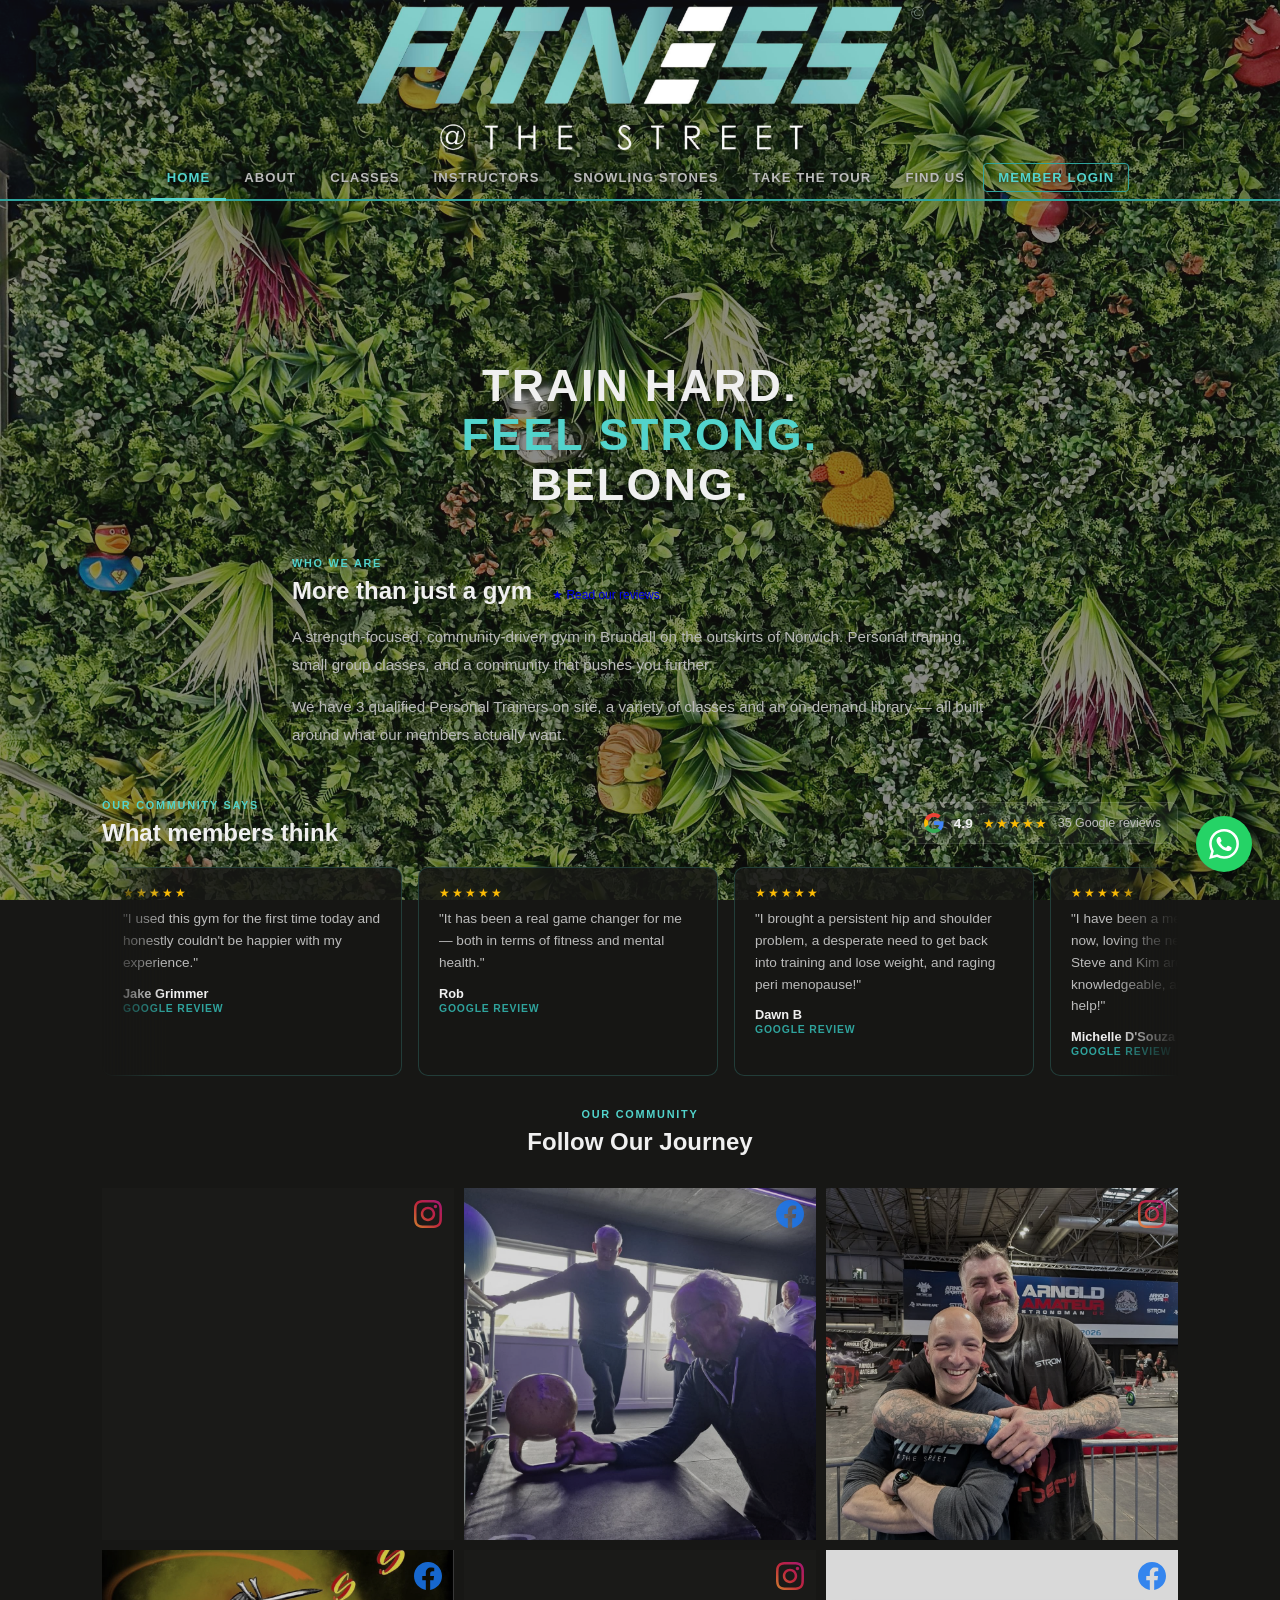
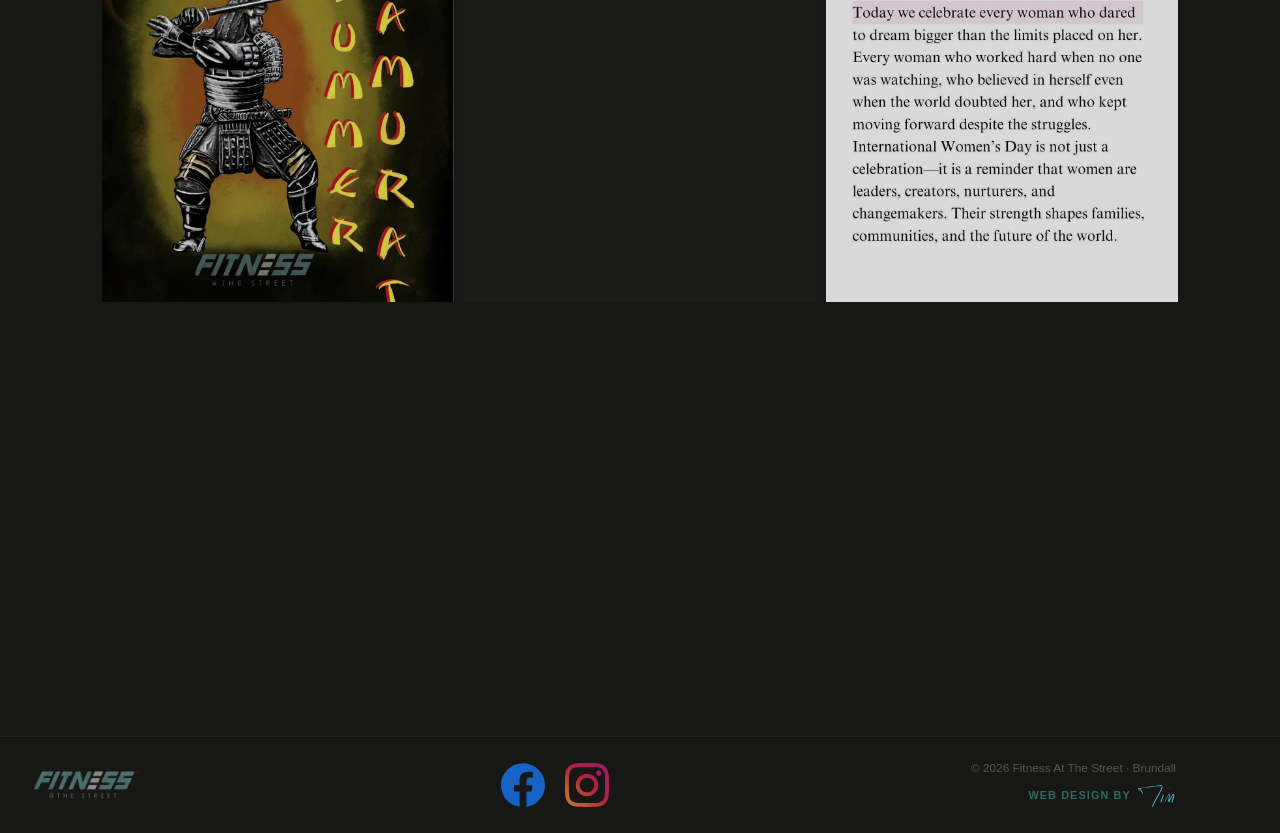
==== commit 5b7316dc: "Add Snowling Stones page Photos of the storefront and lifting stones, weight/challenge/access detail" ====
--- a/index.html
+++ b/index.html
@@ -153,6 +153,7 @@
     <a href="about.html">About</a>
     <a href="classes.html">Classes</a>
     <a href="instructors.html">Instructors</a>
+    <a href="snowling-stones.html">Snowling Stones</a>
     <a href="tour.html">Take The Tour</a>
     <a href="find-us.html">Find Us</a>
     <a href="https://fitnessatthestreet.trainerize.com/app/login" target="_blank">Member Login</a>
@@ -165,6 +166,7 @@
       <a href="about.html">About</a>
       <a href="classes.html">Classes</a>
       <a href="instructors.html">Instructors</a>
+      <a href="snowling-stones.html">Snowling Stones</a>
       <a href="tour.html">Take The Tour</a>
       <a href="find-us.html">Find Us</a>
       <a href="https://fitnessatthestreet.trainerize.com/app/login" target="_blank" class="nav-login">Member Login</a>
@@ -200,7 +202,7 @@
             <div class="section-label">Our Community Says</div>
             <h2 class="section-title" style="margin-bottom:0;">What members think</h2>
           </div>
-          <a href="https://www.google.com/maps/place/Fitness+at+The+Street/@52.6196817,1.4341215,17z" class="google-btn" target="_blank">
+          <a href="https://www.google.com/search?q=Fitness+At+The+Street+Brundall+reviews#lrd=0x47d9fc62501d1f27:0x9609df7366532000,1,,,," class="google-btn" target="_blank">
             <svg class="g-icon" viewBox="0 0 48 48" xmlns="http://www.w3.org/2000/svg">
               <path fill="#EA4335" d="M24 9.5c3.54 0 6.71 1.22 9.21 3.6l6.85-6.85C35.9 2.38 30.47 0 24 0 14.62 0 6.51 5.38 2.56 13.22l7.98 6.19C12.43 13.72 17.74 9.5 24 9.5z"/>
               <path fill="#4285F4" d="M46.98 24.55c0-1.57-.15-3.09-.38-4.55H24v9.02h12.94c-.58 2.96-2.26 5.48-4.78 7.18l7.73 6c4.51-4.18 7.09-10.36 7.09-17.65z"/>
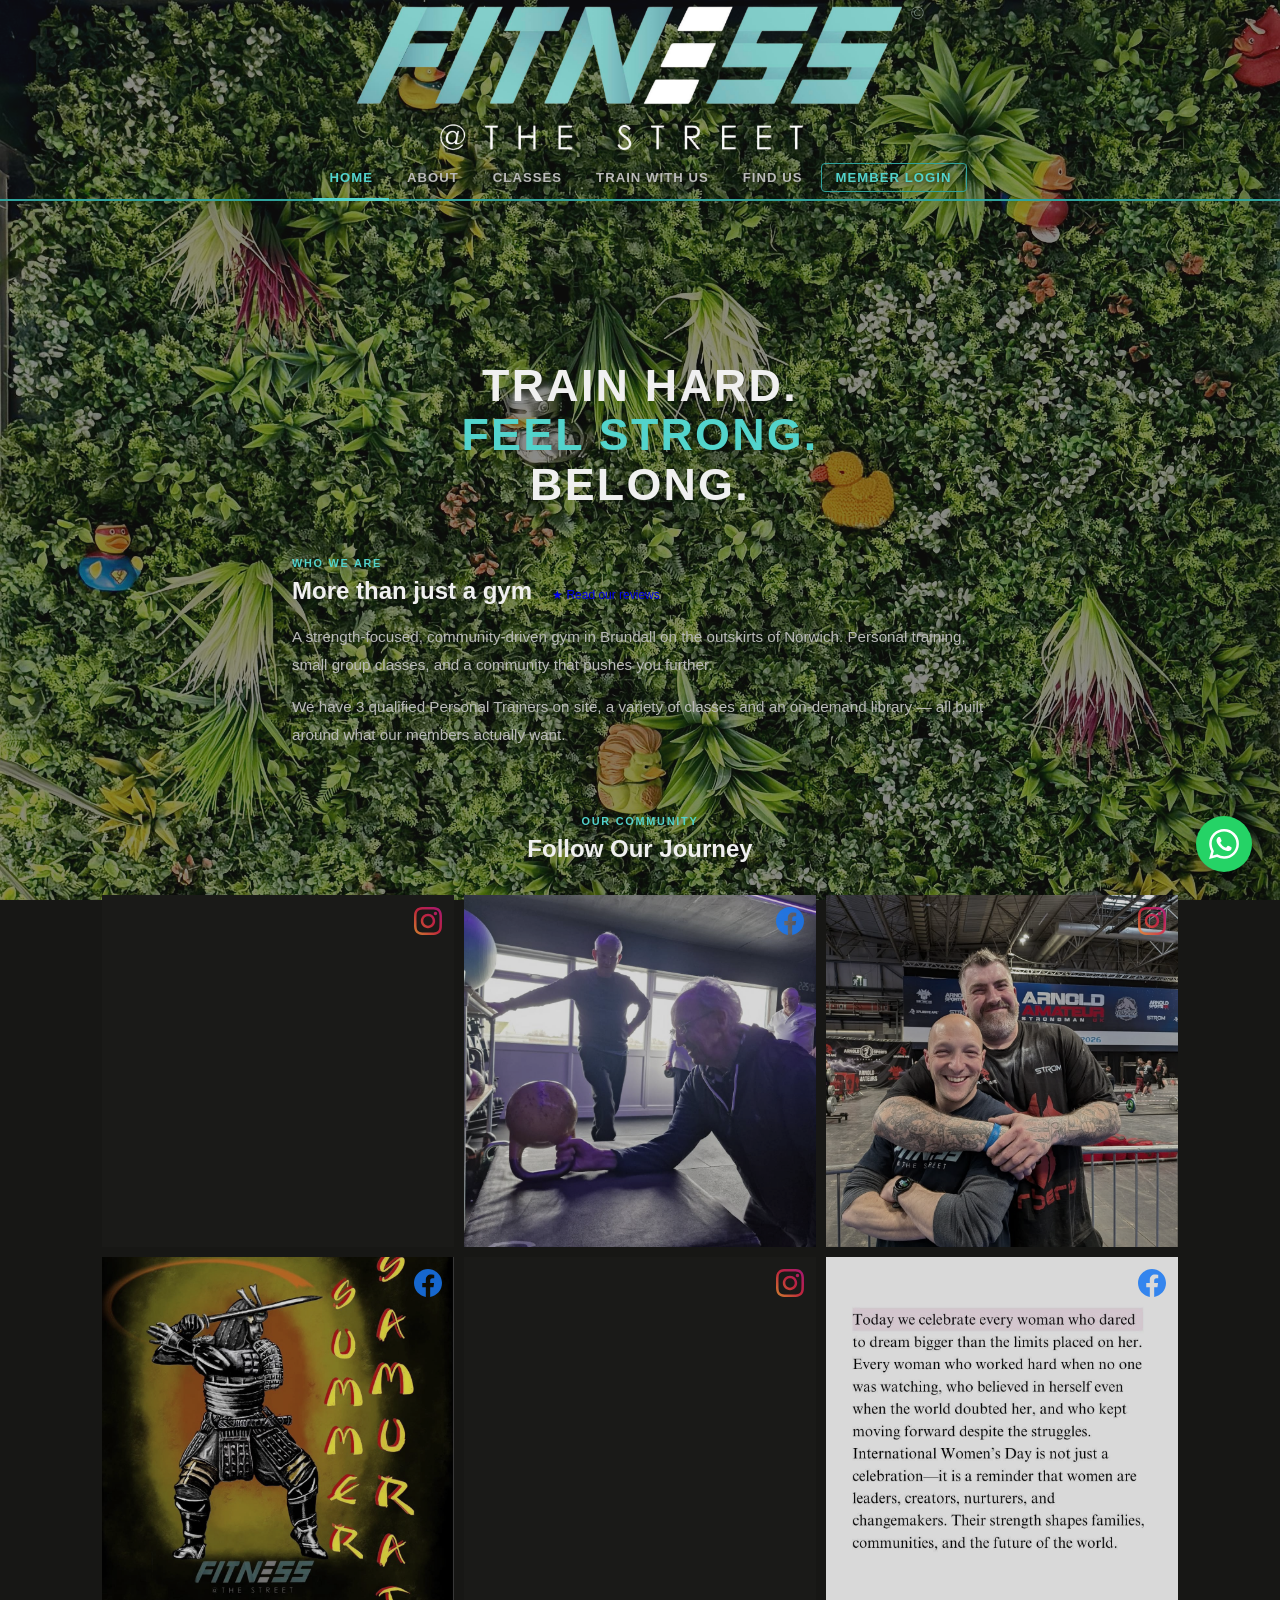
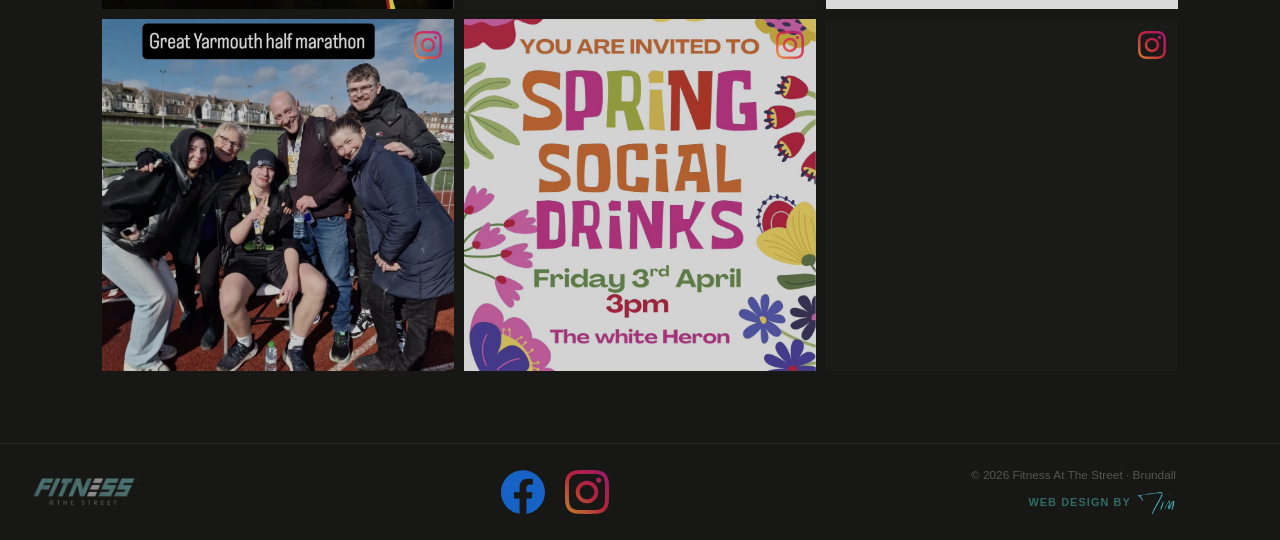
==== commit 4406f21a: "Compress background/photo assets to JPEG Same compression pass as the full build, applied to the bac" ====
--- a/index.html
+++ b/index.html
@@ -104,31 +104,6 @@
     .reviews-inline { font-size: 0.75rem; text-decoration: none; white-space: nowrap; animation: reviews-pulse 2.4s ease-in-out infinite; }
     .reviews-inline:hover { animation: none; color: var(--teal); }
 
-    /* ── Google reviews ── */
-    .reviews-section { max-width: 1140px; width: 100%; margin: 0 auto; padding: 8px 32px 8px; flex-shrink: 0; }
-    .reviews-header { display: flex; align-items: center; justify-content: space-between; flex-wrap: wrap; gap: 16px; margin-bottom: 20px; }
-    .google-btn { display: inline-flex; align-items: center; gap: 10px; background: rgba(255,255,255,0.05); border: 1px solid rgba(255,255,255,0.12); border-radius: 8px; padding: 10px 16px; text-decoration: none; color: #f0f0f0; transition: background 0.2s, transform 0.15s; }
-    .google-btn:hover { background: rgba(255,255,255,0.1); transform: translateY(-1px); }
-    .google-btn svg.g-icon { width: 20px; height: 20px; flex-shrink: 0; }
-    .google-btn .g-rating { font-weight: 700; font-size: 0.85rem; }
-    .google-btn .g-stars { color: #FBBC05; font-size: 0.8rem; letter-spacing: 1px; }
-    .google-btn .g-count { color: var(--muted); font-size: 0.78rem; }
-
-    .reviews-ticker-wrap { overflow: hidden; -webkit-mask-image: linear-gradient(90deg, transparent, #000 6%, #000 94%, transparent); mask-image: linear-gradient(90deg, transparent, #000 6%, #000 94%, transparent); }
-    .reviews-ticker { display: flex; gap: 16px; width: max-content; animation: ticker-scroll 55s linear infinite; }
-    .reviews-ticker:hover { animation-play-state: paused; }
-    @keyframes ticker-scroll { from { transform: translateX(0); } to { transform: translateX(-50%); } }
-    .review-card { flex: 0 0 300px; background: rgba(23,23,21,0.88); border: 1px solid rgba(82,212,204,0.2); border-radius: 10px; padding: 18px 20px; }
-    .review-card .review-stars { color: #FBBC05; font-size: 0.75rem; letter-spacing: 2px; margin-bottom: 8px; }
-    .review-card p { color: var(--muted); font-size: 0.85rem; line-height: 1.6; margin-bottom: 12px; }
-    .review-card .review-name { color: var(--text); font-weight: 700; font-size: 0.8rem; }
-    .review-card .review-source { color: var(--teal-dark); font-size: 0.65rem; font-weight: 700; letter-spacing: 0.08em; text-transform: uppercase; margin-top: 2px; }
-
-    @media (max-width: 700px) {
-      .reviews-section { padding: 8px 16px 8px; }
-      .review-card { flex-basis: 240px; }
-    }
-
     /* ── Footer ── */
     footer { padding: 24px 32px; display: flex; align-items: center; justify-content: space-between; flex-wrap: wrap; gap: 16px; flex-shrink: 0; border-top: 1px solid rgba(255,255,255,0.07); margin-top: auto; }
     footer img.footer-logo { height: 28px; opacity: 0.5; }
@@ -152,9 +127,7 @@
     <a href="index.html" class="active">Home</a>
     <a href="about.html">About</a>
     <a href="classes.html">Classes</a>
-    <a href="instructors.html">Instructors</a>
-    <a href="snowling-stones.html">Snowling Stones</a>
-    <a href="tour.html">Take The Tour</a>
+    <a href="https://www.trainerize.me/profile/fitnessatthestreet" target="_blank">Train With Us</a>
     <a href="find-us.html">Find Us</a>
     <a href="https://fitnessatthestreet.trainerize.com/app/login" target="_blank">Member Login</a>
   </div>
@@ -165,9 +138,7 @@
       <a href="index.html" class="active">Home</a>
       <a href="about.html">About</a>
       <a href="classes.html">Classes</a>
-      <a href="instructors.html">Instructors</a>
-      <a href="snowling-stones.html">Snowling Stones</a>
-      <a href="tour.html">Take The Tour</a>
+      <a href="https://www.trainerize.me/profile/fitnessatthestreet" target="_blank">Train With Us</a>
       <a href="find-us.html">Find Us</a>
       <a href="https://fitnessatthestreet.trainerize.com/app/login" target="_blank" class="nav-login">Member Login</a>
     </nav>
@@ -194,143 +165,6 @@
           <p>We have 3 qualified Personal Trainers on site, a variety of classes and an on-demand library — all built around what our members actually want.</p>
         </div>
       </div>
-
-      <!-- ── Google Reviews ── -->
-      <section class="reviews-section">
-        <div class="reviews-header">
-          <div>
-            <div class="section-label">Our Community Says</div>
-            <h2 class="section-title" style="margin-bottom:0;">What members think</h2>
-          </div>
-          <a href="https://www.google.com/search?q=Fitness+At+The+Street+Brundall+reviews#lrd=0x47d9fc62501d1f27:0x9609df7366532000,1,,,," class="google-btn" target="_blank">
-            <svg class="g-icon" viewBox="0 0 48 48" xmlns="http://www.w3.org/2000/svg">
-              <path fill="#EA4335" d="M24 9.5c3.54 0 6.71 1.22 9.21 3.6l6.85-6.85C35.9 2.38 30.47 0 24 0 14.62 0 6.51 5.38 2.56 13.22l7.98 6.19C12.43 13.72 17.74 9.5 24 9.5z"/>
-              <path fill="#4285F4" d="M46.98 24.55c0-1.57-.15-3.09-.38-4.55H24v9.02h12.94c-.58 2.96-2.26 5.48-4.78 7.18l7.73 6c4.51-4.18 7.09-10.36 7.09-17.65z"/>
-              <path fill="#FBBC05" d="M10.53 28.59c-.48-1.45-.76-2.99-.76-4.59s.27-3.14.76-4.59l-7.98-6.19C.92 16.46 0 20.12 0 24c0 3.88.92 7.54 2.56 10.78l7.97-6.19z"/>
-              <path fill="#34A853" d="M24 48c6.48 0 11.93-2.13 15.89-5.81l-7.73-6c-2.15 1.45-4.92 2.3-8.16 2.3-6.26 0-11.57-4.22-13.47-9.91l-7.98 6.19C6.51 42.62 14.62 48 24 48z"/>
-            </svg>
-            <span class="g-rating">4.9</span>
-            <span class="g-stars">★★★★★</span>
-            <span class="g-count">35 Google reviews</span>
-          </a>
-        </div>
-
-        <div class="reviews-ticker-wrap">
-          <div class="reviews-ticker">
-
-            <div class="review-card">
-              <div class="review-stars">★★★★★</div>
-              <p>"I used this gym for the first time today and honestly couldn't be happier with my experience."</p>
-              <div class="review-name">Jake Grimmer</div>
-              <div class="review-source">Google review</div>
-            </div>
-            <div class="review-card">
-              <div class="review-stars">★★★★★</div>
-              <p>"It has been a real game changer for me — both in terms of fitness and mental health."</p>
-              <div class="review-name">Rob</div>
-              <div class="review-source">Google review</div>
-            </div>
-            <div class="review-card">
-              <div class="review-stars">★★★★★</div>
-              <p>"I brought a persistent hip and shoulder problem, a desperate need to get back into training and lose weight, and raging peri menopause!"</p>
-              <div class="review-name">Dawn B</div>
-              <div class="review-source">Google review</div>
-            </div>
-            <div class="review-card">
-              <div class="review-stars">★★★★★</div>
-              <p>"I have been a member for nearly 2 years now, loving the new space at Brundall. Steve and Kim are very welcoming, knowledgeable, and are always happy to help!"</p>
-              <div class="review-name">Michelle D'Souza</div>
-              <div class="review-source">Google review</div>
-            </div>
-            <div class="review-card">
-              <div class="review-stars">★★★★★</div>
-              <p>"Awesome environment, people are very welcoming and warm. A lot of space, multiple squat, deadlift and bench areas. More than enough free weights."</p>
-              <div class="review-name">Ben Simpson</div>
-              <div class="review-source">Google review</div>
-            </div>
-            <div class="review-card">
-              <div class="review-stars">★★★★★</div>
-              <p>"The best gym in Norfolk by a country mile! Warm, welcoming, knowledgable staff, very reasonably priced and equipment to suit every interest and goal."</p>
-              <div class="review-name">Steven Monsey</div>
-              <div class="review-source">Google review</div>
-            </div>
-            <div class="review-card">
-              <div class="review-stars">★★★★★</div>
-              <p>"Only gym I've been able to stick with. 3 years and counting. It's friendly and welcoming. Classes are always great fun and every ability is catered for."</p>
-              <div class="review-name">Scott Shrubsall</div>
-              <div class="review-source">Google review</div>
-            </div>
-            <div class="review-card">
-              <div class="review-stars">★★★★★</div>
-              <p>"Lovely gym. Very friendly and supportive atmosphere where you feel very comfortable working out. Kim and Steve go above and beyond to help you reach your goals."</p>
-              <div class="review-name">Nicole Joyce</div>
-              <div class="review-source">Google review</div>
-            </div>
-            <div class="review-card">
-              <div class="review-stars">★★★★★</div>
-              <p>"Couldn't rate this PT service and gym any higher. Always good quality of service, goal centred fitness outcomes that really make a personal impact."</p>
-              <div class="review-name">Rebecca Geanty</div>
-              <div class="review-source">Google review</div>
-            </div>
-
-            <div class="review-card" aria-hidden="true">
-              <div class="review-stars">★★★★★</div>
-              <p>"I used this gym for the first time today and honestly couldn't be happier with my experience."</p>
-              <div class="review-name">Jake Grimmer</div>
-              <div class="review-source">Google review</div>
-            </div>
-            <div class="review-card" aria-hidden="true">
-              <div class="review-stars">★★★★★</div>
-              <p>"It has been a real game changer for me — both in terms of fitness and mental health."</p>
-              <div class="review-name">Rob</div>
-              <div class="review-source">Google review</div>
-            </div>
-            <div class="review-card" aria-hidden="true">
-              <div class="review-stars">★★★★★</div>
-              <p>"I brought a persistent hip and shoulder problem, a desperate need to get back into training and lose weight, and raging peri menopause!"</p>
-              <div class="review-name">Dawn B</div>
-              <div class="review-source">Google review</div>
-            </div>
-            <div class="review-card" aria-hidden="true">
-              <div class="review-stars">★★★★★</div>
-              <p>"I have been a member for nearly 2 years now, loving the new space at Brundall. Steve and Kim are very welcoming, knowledgeable, and are always happy to help!"</p>
-              <div class="review-name">Michelle D'Souza</div>
-              <div class="review-source">Google review</div>
-            </div>
-            <div class="review-card" aria-hidden="true">
-              <div class="review-stars">★★★★★</div>
-              <p>"Awesome environment, people are very welcoming and warm. A lot of space, multiple squat, deadlift and bench areas. More than enough free weights."</p>
-              <div class="review-name">Ben Simpson</div>
-              <div class="review-source">Google review</div>
-            </div>
-            <div class="review-card" aria-hidden="true">
-              <div class="review-stars">★★★★★</div>
-              <p>"The best gym in Norfolk by a country mile! Warm, welcoming, knowledgable staff, very reasonably priced and equipment to suit every interest and goal."</p>
-              <div class="review-name">Steven Monsey</div>
-              <div class="review-source">Google review</div>
-            </div>
-            <div class="review-card" aria-hidden="true">
-              <div class="review-stars">★★★★★</div>
-              <p>"Only gym I've been able to stick with. 3 years and counting. It's friendly and welcoming. Classes are always great fun and every ability is catered for."</p>
-              <div class="review-name">Scott Shrubsall</div>
-              <div class="review-source">Google review</div>
-            </div>
-            <div class="review-card" aria-hidden="true">
-              <div class="review-stars">★★★★★</div>
-              <p>"Lovely gym. Very friendly and supportive atmosphere where you feel very comfortable working out. Kim and Steve go above and beyond to help you reach your goals."</p>
-              <div class="review-name">Nicole Joyce</div>
-              <div class="review-source">Google review</div>
-            </div>
-            <div class="review-card" aria-hidden="true">
-              <div class="review-stars">★★★★★</div>
-              <p>"Couldn't rate this PT service and gym any higher. Always good quality of service, goal centred fitness outcomes that really make a personal impact."</p>
-              <div class="review-name">Rebecca Geanty</div>
-              <div class="review-source">Google review</div>
-            </div>
-
-          </div>
-        </div>
-      </section>
 
       <!-- ── Social Wall ── -->
       <section class="social-wall">
--- a/styles.css
+++ b/styles.css
@@ -187,7 +187,7 @@
   position: fixed;
   inset: 0;
   z-index: 500;
-  background: linear-gradient(rgba(23,23,21,0.5), rgba(23,23,21,0.5)), url('Images/optimus.jpg') center top / cover no-repeat;
+  background: linear-gradient(rgba(23,23,21,0.85), rgba(23,23,21,0.85)), url('Images/optimus.jpg') center top / cover no-repeat;
   display: flex;
   flex-direction: column;
   align-items: center;
@@ -210,7 +210,6 @@
   opacity: 0;
   transform: translateY(16px);
   transition: color 0.2s, opacity 0.35s, transform 0.35s;
-  text-shadow: 0 1px 6px rgba(0,0,0,0.85);
 }
 .nav-overlay.open a                { opacity: 1; transform: translateY(0); }
 .nav-overlay.open a:nth-child(2)   { transition-delay: 0.04s; }
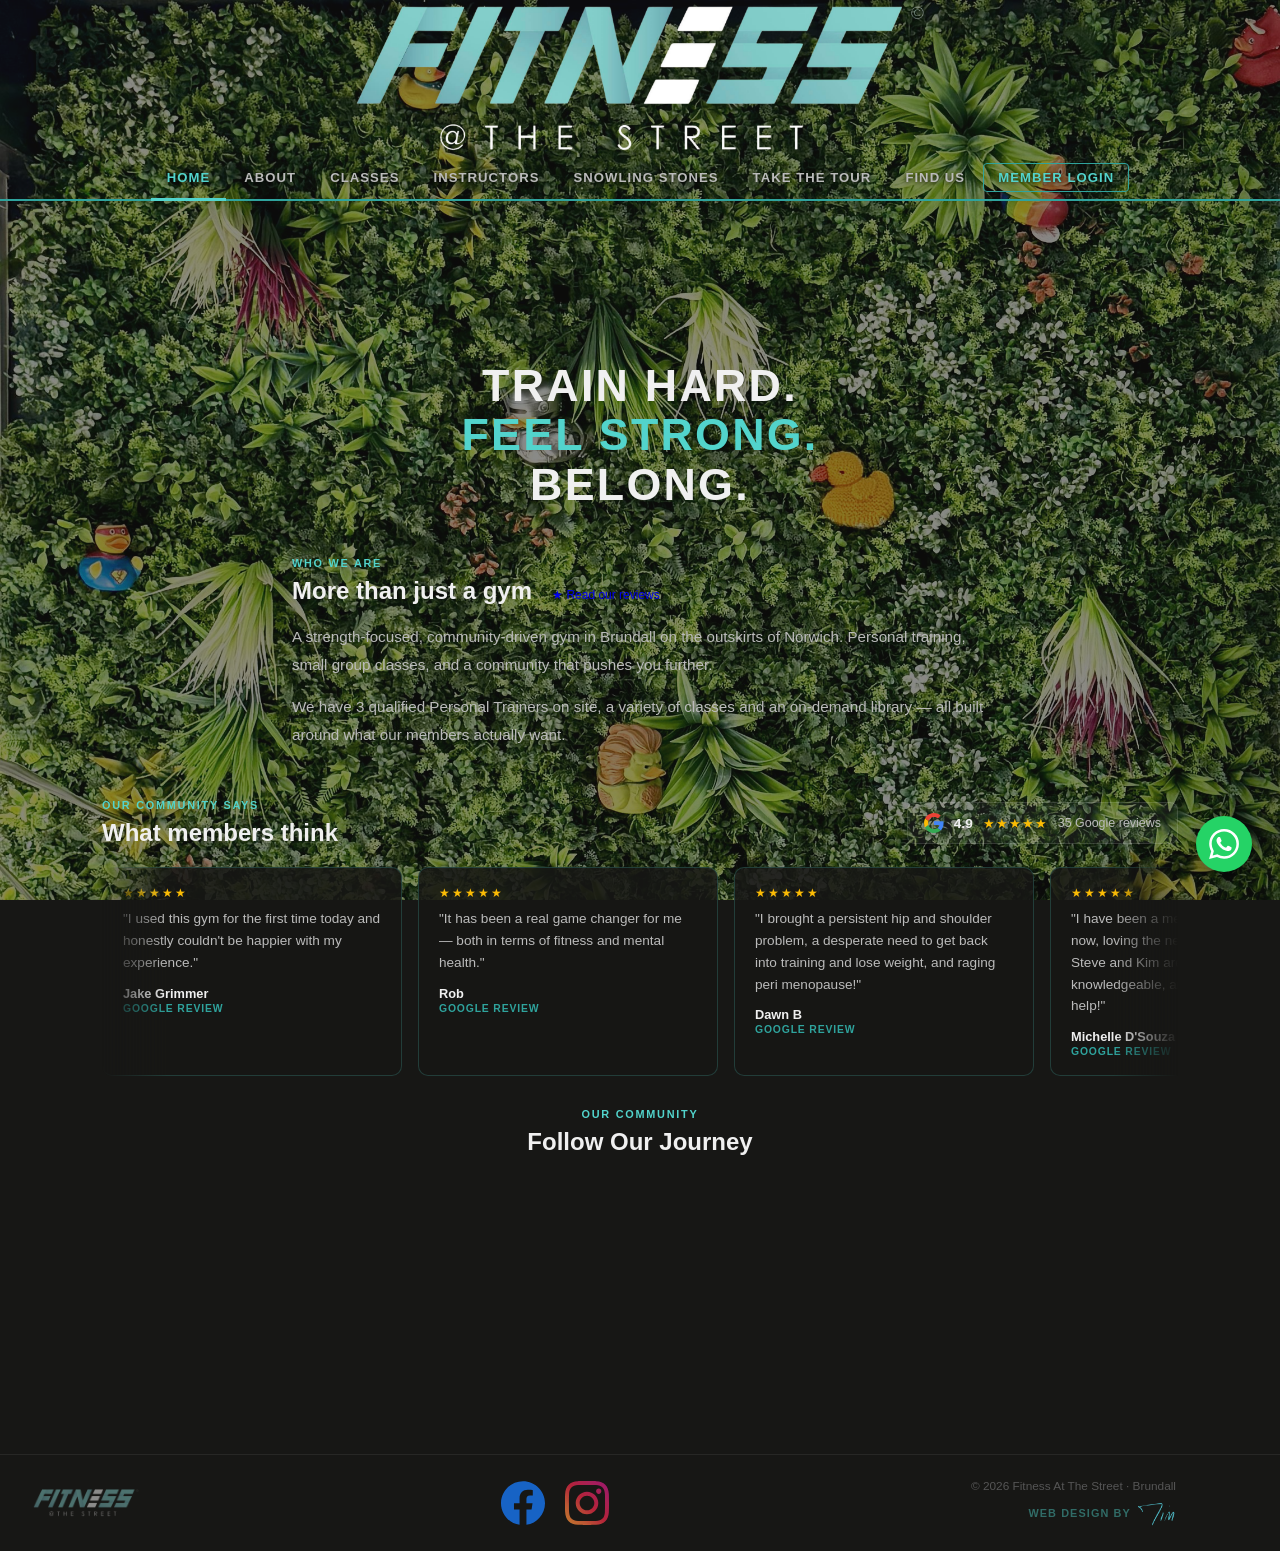
==== commit f5d275e4: "Add admin backend: login, class images, schedule, homepage tiles Cloudflare Pages Functions + KV (FA" ====
--- a/index.html
+++ b/index.html
@@ -104,6 +104,31 @@
     .reviews-inline { font-size: 0.75rem; text-decoration: none; white-space: nowrap; animation: reviews-pulse 2.4s ease-in-out infinite; }
     .reviews-inline:hover { animation: none; color: var(--teal); }
 
+    /* ── Google reviews ── */
+    .reviews-section { max-width: 1140px; width: 100%; margin: 0 auto; padding: 8px 32px 8px; flex-shrink: 0; }
+    .reviews-header { display: flex; align-items: center; justify-content: space-between; flex-wrap: wrap; gap: 16px; margin-bottom: 20px; }
+    .google-btn { display: inline-flex; align-items: center; gap: 10px; background: rgba(255,255,255,0.05); border: 1px solid rgba(255,255,255,0.12); border-radius: 8px; padding: 10px 16px; text-decoration: none; color: #f0f0f0; transition: background 0.2s, transform 0.15s; }
+    .google-btn:hover { background: rgba(255,255,255,0.1); transform: translateY(-1px); }
+    .google-btn svg.g-icon { width: 20px; height: 20px; flex-shrink: 0; }
+    .google-btn .g-rating { font-weight: 700; font-size: 0.85rem; }
+    .google-btn .g-stars { color: #FBBC05; font-size: 0.8rem; letter-spacing: 1px; }
+    .google-btn .g-count { color: var(--muted); font-size: 0.78rem; }
+
+    .reviews-ticker-wrap { overflow: hidden; -webkit-mask-image: linear-gradient(90deg, transparent, #000 6%, #000 94%, transparent); mask-image: linear-gradient(90deg, transparent, #000 6%, #000 94%, transparent); }
+    .reviews-ticker { display: flex; gap: 16px; width: max-content; animation: ticker-scroll 55s linear infinite; }
+    .reviews-ticker:hover { animation-play-state: paused; }
+    @keyframes ticker-scroll { from { transform: translateX(0); } to { transform: translateX(-50%); } }
+    .review-card { flex: 0 0 300px; background: rgba(23,23,21,0.88); border: 1px solid rgba(82,212,204,0.2); border-radius: 10px; padding: 18px 20px; }
+    .review-card .review-stars { color: #FBBC05; font-size: 0.75rem; letter-spacing: 2px; margin-bottom: 8px; }
+    .review-card p { color: var(--muted); font-size: 0.85rem; line-height: 1.6; margin-bottom: 12px; }
+    .review-card .review-name { color: var(--text); font-weight: 700; font-size: 0.8rem; }
+    .review-card .review-source { color: var(--teal-dark); font-size: 0.65rem; font-weight: 700; letter-spacing: 0.08em; text-transform: uppercase; margin-top: 2px; }
+
+    @media (max-width: 700px) {
+      .reviews-section { padding: 8px 16px 8px; }
+      .review-card { flex-basis: 240px; }
+    }
+
     /* ── Footer ── */
     footer { padding: 24px 32px; display: flex; align-items: center; justify-content: space-between; flex-wrap: wrap; gap: 16px; flex-shrink: 0; border-top: 1px solid rgba(255,255,255,0.07); margin-top: auto; }
     footer img.footer-logo { height: 28px; opacity: 0.5; }
@@ -127,7 +152,9 @@
     <a href="index.html" class="active">Home</a>
     <a href="about.html">About</a>
     <a href="classes.html">Classes</a>
-    <a href="https://www.trainerize.me/profile/fitnessatthestreet" target="_blank">Train With Us</a>
+    <a href="instructors.html">Instructors</a>
+    <a href="snowling-stones.html">Snowling Stones</a>
+    <a href="tour.html">Take The Tour</a>
     <a href="find-us.html">Find Us</a>
     <a href="https://fitnessatthestreet.trainerize.com/app/login" target="_blank">Member Login</a>
   </div>
@@ -138,7 +165,9 @@
       <a href="index.html" class="active">Home</a>
       <a href="about.html">About</a>
       <a href="classes.html">Classes</a>
-      <a href="https://www.trainerize.me/profile/fitnessatthestreet" target="_blank">Train With Us</a>
+      <a href="instructors.html">Instructors</a>
+      <a href="snowling-stones.html">Snowling Stones</a>
+      <a href="tour.html">Take The Tour</a>
       <a href="find-us.html">Find Us</a>
       <a href="https://fitnessatthestreet.trainerize.com/app/login" target="_blank" class="nav-login">Member Login</a>
     </nav>
@@ -166,6 +195,143 @@
         </div>
       </div>
 
+      <!-- ── Google Reviews ── -->
+      <section class="reviews-section">
+        <div class="reviews-header">
+          <div>
+            <div class="section-label">Our Community Says</div>
+            <h2 class="section-title" style="margin-bottom:0;">What members think</h2>
+          </div>
+          <a href="https://www.google.com/search?q=Fitness+At+The+Street+Brundall+reviews#lrd=0x47d9fc62501d1f27:0x9609df7366532000,1,,,," class="google-btn" target="_blank">
+            <svg class="g-icon" viewBox="0 0 48 48" xmlns="http://www.w3.org/2000/svg">
+              <path fill="#EA4335" d="M24 9.5c3.54 0 6.71 1.22 9.21 3.6l6.85-6.85C35.9 2.38 30.47 0 24 0 14.62 0 6.51 5.38 2.56 13.22l7.98 6.19C12.43 13.72 17.74 9.5 24 9.5z"/>
+              <path fill="#4285F4" d="M46.98 24.55c0-1.57-.15-3.09-.38-4.55H24v9.02h12.94c-.58 2.96-2.26 5.48-4.78 7.18l7.73 6c4.51-4.18 7.09-10.36 7.09-17.65z"/>
+              <path fill="#FBBC05" d="M10.53 28.59c-.48-1.45-.76-2.99-.76-4.59s.27-3.14.76-4.59l-7.98-6.19C.92 16.46 0 20.12 0 24c0 3.88.92 7.54 2.56 10.78l7.97-6.19z"/>
+              <path fill="#34A853" d="M24 48c6.48 0 11.93-2.13 15.89-5.81l-7.73-6c-2.15 1.45-4.92 2.3-8.16 2.3-6.26 0-11.57-4.22-13.47-9.91l-7.98 6.19C6.51 42.62 14.62 48 24 48z"/>
+            </svg>
+            <span class="g-rating">4.9</span>
+            <span class="g-stars">★★★★★</span>
+            <span class="g-count">35 Google reviews</span>
+          </a>
+        </div>
+
+        <div class="reviews-ticker-wrap">
+          <div class="reviews-ticker">
+
+            <div class="review-card">
+              <div class="review-stars">★★★★★</div>
+              <p>"I used this gym for the first time today and honestly couldn't be happier with my experience."</p>
+              <div class="review-name">Jake Grimmer</div>
+              <div class="review-source">Google review</div>
+            </div>
+            <div class="review-card">
+              <div class="review-stars">★★★★★</div>
+              <p>"It has been a real game changer for me — both in terms of fitness and mental health."</p>
+              <div class="review-name">Rob</div>
+              <div class="review-source">Google review</div>
+            </div>
+            <div class="review-card">
+              <div class="review-stars">★★★★★</div>
+              <p>"I brought a persistent hip and shoulder problem, a desperate need to get back into training and lose weight, and raging peri menopause!"</p>
+              <div class="review-name">Dawn B</div>
+              <div class="review-source">Google review</div>
+            </div>
+            <div class="review-card">
+              <div class="review-stars">★★★★★</div>
+              <p>"I have been a member for nearly 2 years now, loving the new space at Brundall. Steve and Kim are very welcoming, knowledgeable, and are always happy to help!"</p>
+              <div class="review-name">Michelle D'Souza</div>
+              <div class="review-source">Google review</div>
+            </div>
+            <div class="review-card">
+              <div class="review-stars">★★★★★</div>
+              <p>"Awesome environment, people are very welcoming and warm. A lot of space, multiple squat, deadlift and bench areas. More than enough free weights."</p>
+              <div class="review-name">Ben Simpson</div>
+              <div class="review-source">Google review</div>
+            </div>
+            <div class="review-card">
+              <div class="review-stars">★★★★★</div>
+              <p>"The best gym in Norfolk by a country mile! Warm, welcoming, knowledgable staff, very reasonably priced and equipment to suit every interest and goal."</p>
+              <div class="review-name">Steven Monsey</div>
+              <div class="review-source">Google review</div>
+            </div>
+            <div class="review-card">
+              <div class="review-stars">★★★★★</div>
+              <p>"Only gym I've been able to stick with. 3 years and counting. It's friendly and welcoming. Classes are always great fun and every ability is catered for."</p>
+              <div class="review-name">Scott Shrubsall</div>
+              <div class="review-source">Google review</div>
+            </div>
+            <div class="review-card">
+              <div class="review-stars">★★★★★</div>
+              <p>"Lovely gym. Very friendly and supportive atmosphere where you feel very comfortable working out. Kim and Steve go above and beyond to help you reach your goals."</p>
+              <div class="review-name">Nicole Joyce</div>
+              <div class="review-source">Google review</div>
+            </div>
+            <div class="review-card">
+              <div class="review-stars">★★★★★</div>
+              <p>"Couldn't rate this PT service and gym any higher. Always good quality of service, goal centred fitness outcomes that really make a personal impact."</p>
+              <div class="review-name">Rebecca Geanty</div>
+              <div class="review-source">Google review</div>
+            </div>
+
+            <div class="review-card" aria-hidden="true">
+              <div class="review-stars">★★★★★</div>
+              <p>"I used this gym for the first time today and honestly couldn't be happier with my experience."</p>
+              <div class="review-name">Jake Grimmer</div>
+              <div class="review-source">Google review</div>
+            </div>
+            <div class="review-card" aria-hidden="true">
+              <div class="review-stars">★★★★★</div>
+              <p>"It has been a real game changer for me — both in terms of fitness and mental health."</p>
+              <div class="review-name">Rob</div>
+              <div class="review-source">Google review</div>
+            </div>
+            <div class="review-card" aria-hidden="true">
+              <div class="review-stars">★★★★★</div>
+              <p>"I brought a persistent hip and shoulder problem, a desperate need to get back into training and lose weight, and raging peri menopause!"</p>
+              <div class="review-name">Dawn B</div>
+              <div class="review-source">Google review</div>
+            </div>
+            <div class="review-card" aria-hidden="true">
+              <div class="review-stars">★★★★★</div>
+              <p>"I have been a member for nearly 2 years now, loving the new space at Brundall. Steve and Kim are very welcoming, knowledgeable, and are always happy to help!"</p>
+              <div class="review-name">Michelle D'Souza</div>
+              <div class="review-source">Google review</div>
+            </div>
+            <div class="review-card" aria-hidden="true">
+              <div class="review-stars">★★★★★</div>
+              <p>"Awesome environment, people are very welcoming and warm. A lot of space, multiple squat, deadlift and bench areas. More than enough free weights."</p>
+              <div class="review-name">Ben Simpson</div>
+              <div class="review-source">Google review</div>
+            </div>
+            <div class="review-card" aria-hidden="true">
+              <div class="review-stars">★★★★★</div>
+              <p>"The best gym in Norfolk by a country mile! Warm, welcoming, knowledgable staff, very reasonably priced and equipment to suit every interest and goal."</p>
+              <div class="review-name">Steven Monsey</div>
+              <div class="review-source">Google review</div>
+            </div>
+            <div class="review-card" aria-hidden="true">
+              <div class="review-stars">★★★★★</div>
+              <p>"Only gym I've been able to stick with. 3 years and counting. It's friendly and welcoming. Classes are always great fun and every ability is catered for."</p>
+              <div class="review-name">Scott Shrubsall</div>
+              <div class="review-source">Google review</div>
+            </div>
+            <div class="review-card" aria-hidden="true">
+              <div class="review-stars">★★★★★</div>
+              <p>"Lovely gym. Very friendly and supportive atmosphere where you feel very comfortable working out. Kim and Steve go above and beyond to help you reach your goals."</p>
+              <div class="review-name">Nicole Joyce</div>
+              <div class="review-source">Google review</div>
+            </div>
+            <div class="review-card" aria-hidden="true">
+              <div class="review-stars">★★★★★</div>
+              <p>"Couldn't rate this PT service and gym any higher. Always good quality of service, goal centred fitness outcomes that really make a personal impact."</p>
+              <div class="review-name">Rebecca Geanty</div>
+              <div class="review-source">Google review</div>
+            </div>
+
+          </div>
+        </div>
+      </section>
+
       <!-- ── Social Wall ── -->
       <section class="social-wall">
         <div class="social-wall-header">
@@ -173,115 +339,7 @@
           <h2 class="section-title">Follow Our Journey</h2>
         </div>
 
-        <div class="social-grid">
-
-          <!-- Card 1 — Instagram -->
-          <a href="https://www.instagram.com/fitness_at_the_street/" class="social-card" target="_blank">
-            <video class="social-video" autoplay loop muted playsinline preload="auto"><source src="Images/transformation.mp4" type="video/mp4"></video>
-            <svg class="social-badge" viewBox="0 0 24 24" xmlns="http://www.w3.org/2000/svg">
-              <defs><linearGradient id="ig-sw1" x1="0%" y1="100%" x2="100%" y2="0%"><stop offset="0%" style="stop-color:#f09433"/><stop offset="50%" style="stop-color:#dc2743"/><stop offset="100%" style="stop-color:#bc1888"/></linearGradient></defs>
-              <path fill="url(#ig-sw1)" d="M12 2.163c3.204 0 3.584.012 4.85.07 3.252.148 4.771 1.691 4.919 4.919.058 1.265.069 1.645.069 4.849 0 3.205-.012 3.584-.069 4.849-.149 3.225-1.664 4.771-4.919 4.919-1.266.058-1.644.07-4.85.07-3.204 0-3.584-.012-4.849-.07-3.26-.149-4.771-1.699-4.919-4.92-.058-1.265-.07-1.644-.07-4.849 0-3.204.013-3.583.07-4.849.149-3.227 1.664-4.771 4.919-4.919 1.266-.057 1.645-.069 4.849-.069zm0-2.163c-3.259 0-3.667.014-4.947.072-4.358.2-6.78 2.618-6.98 6.98-.059 1.281-.073 1.689-.073 4.948 0 3.259.014 3.668.072 4.948.2 4.358 2.618 6.78 6.98 6.98 1.281.058 1.689.072 4.948.072 3.259 0 3.668-.014 4.948-.072 4.354-.2 6.782-2.618 6.979-6.98.059-1.28.073-1.689.073-4.948 0-3.259-.014-3.667-.072-4.947-.196-4.354-2.617-6.78-6.979-6.98-1.281-.059-1.69-.073-4.949-.073zm0 5.838c-3.403 0-6.162 2.759-6.162 6.162s2.759 6.163 6.162 6.163 6.162-2.759 6.162-6.163c0-3.403-2.759-6.162-6.162-6.162zm0 10.162c-2.209 0-4-1.79-4-4 0-2.209 1.791-4 4-4s4 1.791 4 4c0 2.21-1.791 4-4 4zm6.406-11.845c-.796 0-1.441.645-1.441 1.44s.645 1.44 1.441 1.44c.795 0 1.439-.645 1.439-1.44s-.644-1.44-1.439-1.44z"/>
-            </svg>
-            <div class="social-card-overlay">
-              <svg viewBox="0 0 24 24" xmlns="http://www.w3.org/2000/svg">
-                <defs><linearGradient id="ig-sw1o" x1="0%" y1="100%" x2="100%" y2="0%"><stop offset="0%" style="stop-color:#f09433"/><stop offset="50%" style="stop-color:#dc2743"/><stop offset="100%" style="stop-color:#bc1888"/></linearGradient></defs>
-                <path fill="url(#ig-sw1o)" d="M12 2.163c3.204 0 3.584.012 4.85.07 3.252.148 4.771 1.691 4.919 4.919.058 1.265.069 1.645.069 4.849 0 3.205-.012 3.584-.069 4.849-.149 3.225-1.664 4.771-4.919 4.919-1.266.058-1.644.07-4.85.07-3.204 0-3.584-.012-4.849-.07-3.26-.149-4.771-1.699-4.919-4.92-.058-1.265-.07-1.644-.07-4.849 0-3.204.013-3.583.07-4.849.149-3.227 1.664-4.771 4.919-4.919 1.266-.057 1.645-.069 4.849-.069zm0-2.163c-3.259 0-3.667.014-4.947.072-4.358.2-6.78 2.618-6.98 6.98-.059 1.281-.073 1.689-.073 4.948 0 3.259.014 3.668.072 4.948.2 4.358 2.618 6.78 6.98 6.98 1.281.058 1.689.072 4.948.072 3.259 0 3.668-.014 4.948-.072 4.354-.2 6.782-2.618 6.979-6.98.059-1.28.073-1.689.073-4.948 0-3.259-.014-3.667-.072-4.947-.196-4.354-2.617-6.78-6.979-6.98-1.281-.059-1.69-.073-4.949-.073zm0 5.838c-3.403 0-6.162 2.759-6.162 6.162s2.759 6.163 6.162 6.163 6.162-2.759 6.162-6.163c0-3.403-2.759-6.162-6.162-6.162zm0 10.162c-2.209 0-4-1.79-4-4 0-2.209 1.791-4 4-4s4 1.791 4 4c0 2.21-1.791 4-4 4zm6.406-11.845c-.796 0-1.441.645-1.441 1.44s.645 1.44 1.441 1.44c.795 0 1.439-.645 1.439-1.44s-.644-1.44-1.439-1.44z"/>
-              </svg>
-              <span>View on Instagram</span>
-            </div>
-          </a>
-
-          <!-- Card 2 — Facebook -->
-          <a href="https://www.facebook.com/fitnessatthestreet/" class="social-card" target="_blank">
-            <img src="Images/grip.jpg" alt="Training">
-            <svg class="social-badge" viewBox="0 0 24 24" xmlns="http://www.w3.org/2000/svg">
-              <path fill="#1877F2" d="M24 12.073c0-6.627-5.373-12-12-12s-12 5.373-12 12c0 5.99 4.388 10.954 10.125 11.854v-8.385H7.078v-3.47h3.047V9.43c0-3.007 1.792-4.669 4.533-4.669 1.312 0 2.686.235 2.686.235v2.953H15.83c-1.491 0-1.956.925-1.956 1.874v2.25h3.328l-.532 3.47h-2.796v8.385C19.612 23.027 24 18.062 24 12.073z"/>
-            </svg>
-            <div class="social-card-overlay">
-              <svg viewBox="0 0 24 24" xmlns="http://www.w3.org/2000/svg">
-                <path fill="#1877F2" d="M24 12.073c0-6.627-5.373-12-12-12s-12 5.373-12 12c0 5.99 4.388 10.954 10.125 11.854v-8.385H7.078v-3.47h3.047V9.43c0-3.007 1.792-4.669 4.533-4.669 1.312 0 2.686.235 2.686.235v2.953H15.83c-1.491 0-1.956.925-1.956 1.874v2.25h3.328l-.532 3.47h-2.796v8.385C19.612 23.027 24 18.062 24 12.073z"/>
-              </svg>
-              <span>View on Facebook</span>
-            </div>
-          </a>
-
-          <!-- Card 3 — Instagram -->
-          <a href="https://www.instagram.com/fitness_at_the_street/" class="social-card" target="_blank">
-            <img src="Images/stevedaniel.jpg" alt="Steve and Daniel">
-            <svg class="social-badge" viewBox="0 0 24 24" xmlns="http://www.w3.org/2000/svg">
-              <defs><linearGradient id="ig-sw3" x1="0%" y1="100%" x2="100%" y2="0%"><stop offset="0%" style="stop-color:#f09433"/><stop offset="50%" style="stop-color:#dc2743"/><stop offset="100%" style="stop-color:#bc1888"/></linearGradient></defs>
-              <path fill="url(#ig-sw3)" d="M12 2.163c3.204 0 3.584.012 4.85.07 3.252.148 4.771 1.691 4.919 4.919.058 1.265.069 1.645.069 4.849 0 3.205-.012 3.584-.069 4.849-.149 3.225-1.664 4.771-4.919 4.919-1.266.058-1.644.07-4.85.07-3.204 0-3.584-.012-4.849-.07-3.26-.149-4.771-1.699-4.919-4.92-.058-1.265-.07-1.644-.07-4.849 0-3.204.013-3.583.07-4.849.149-3.227 1.664-4.771 4.919-4.919 1.266-.057 1.645-.069 4.849-.069zm0-2.163c-3.259 0-3.667.014-4.947.072-4.358.2-6.78 2.618-6.98 6.98-.059 1.281-.073 1.689-.073 4.948 0 3.259.014 3.668.072 4.948.2 4.358 2.618 6.78 6.98 6.98 1.281.058 1.689.072 4.948.072 3.259 0 3.668-.014 4.948-.072 4.354-.2 6.782-2.618 6.979-6.98.059-1.28.073-1.689.073-4.948 0-3.259-.014-3.667-.072-4.947-.196-4.354-2.617-6.78-6.979-6.98-1.281-.059-1.69-.073-4.949-.073zm0 5.838c-3.403 0-6.162 2.759-6.162 6.162s2.759 6.163 6.162 6.163 6.162-2.759 6.162-6.163c0-3.403-2.759-6.162-6.162-6.162zm0 10.162c-2.209 0-4-1.79-4-4 0-2.209 1.791-4 4-4s4 1.791 4 4c0 2.21-1.791 4-4 4zm6.406-11.845c-.796 0-1.441.645-1.441 1.44s.645 1.44 1.441 1.44c.795 0 1.439-.645 1.439-1.44s-.644-1.44-1.439-1.44z"/>
-            </svg>
-            <div class="social-card-overlay">
-              <svg viewBox="0 0 24 24" xmlns="http://www.w3.org/2000/svg">
-                <defs><linearGradient id="ig-sw3o" x1="0%" y1="100%" x2="100%" y2="0%"><stop offset="0%" style="stop-color:#f09433"/><stop offset="50%" style="stop-color:#dc2743"/><stop offset="100%" style="stop-color:#bc1888"/></linearGradient></defs>
-                <path fill="url(#ig-sw3o)" d="M12 2.163c3.204 0 3.584.012 4.85.07 3.252.148 4.771 1.691 4.919 4.919.058 1.265.069 1.645.069 4.849 0 3.205-.012 3.584-.069 4.849-.149 3.225-1.664 4.771-4.919 4.919-1.266.058-1.644.07-4.85.07-3.204 0-3.584-.012-4.849-.07-3.26-.149-4.771-1.699-4.919-4.92-.058-1.265-.07-1.644-.07-4.849 0-3.204.013-3.583.07-4.849.149-3.227 1.664-4.771 4.919-4.919 1.266-.057 1.645-.069 4.849-.069zm0-2.163c-3.259 0-3.667.014-4.947.072-4.358.2-6.78 2.618-6.98 6.98-.059 1.281-.073 1.689-.073 4.948 0 3.259.014 3.668.072 4.948.2 4.358 2.618 6.78 6.98 6.98 1.281.058 1.689.072 4.948.072 3.259 0 3.668-.014 4.948-.072 4.354-.2 6.782-2.618 6.979-6.98.059-1.28.073-1.689.073-4.948 0-3.259-.014-3.667-.072-4.947-.196-4.354-2.617-6.78-6.979-6.98-1.281-.059-1.69-.073-4.949-.073zm0 5.838c-3.403 0-6.162 2.759-6.162 6.162s2.759 6.163 6.162 6.163 6.162-2.759 6.162-6.163c0-3.403-2.759-6.162-6.162-6.162zm0 10.162c-2.209 0-4-1.79-4-4 0-2.209 1.791-4 4-4s4 1.791 4 4c0 2.21-1.791 4-4 4zm6.406-11.845c-.796 0-1.441.645-1.441 1.44s.645 1.44 1.441 1.44c.795 0 1.439-.645 1.439-1.44s-.644-1.44-1.439-1.44z"/>
-              </svg>
-              <span>View on Instagram</span>
-            </div>
-          </a>
-
-          <!-- Card 4 — Facebook -->
-          <a href="https://www.facebook.com/fitnessatthestreet/" class="social-card" target="_blank">
-            <img src="Images/samurai.jpg" alt="Training">
-            <svg class="social-badge" viewBox="0 0 24 24" xmlns="http://www.w3.org/2000/svg"><path fill="#1877F2" d="M24 12.073c0-6.627-5.373-12-12-12s-12 5.373-12 12c0 5.99 4.388 10.954 10.125 11.854v-8.385H7.078v-3.47h3.047V9.43c0-3.007 1.792-4.669 4.533-4.669 1.312 0 2.686.235 2.686.235v2.953H15.83c-1.491 0-1.956.925-1.956 1.874v2.25h3.328l-.532 3.47h-2.796v8.385C19.612 23.027 24 18.062 24 12.073z"/></svg>
-            <div class="social-card-overlay">
-              <svg viewBox="0 0 24 24" xmlns="http://www.w3.org/2000/svg"><path fill="#1877F2" d="M24 12.073c0-6.627-5.373-12-12-12s-12 5.373-12 12c0 5.99 4.388 10.954 10.125 11.854v-8.385H7.078v-3.47h3.047V9.43c0-3.007 1.792-4.669 4.533-4.669 1.312 0 2.686.235 2.686.235v2.953H15.83c-1.491 0-1.956.925-1.956 1.874v2.25h3.328l-.532 3.47h-2.796v8.385C19.612 23.027 24 18.062 24 12.073z"/></svg>
-              <span>View on Facebook</span>
-            </div>
-          </a>
-
-          <!-- Card 5 — Instagram -->
-          <a href="https://www.instagram.com/fitness_at_the_street/" class="social-card" target="_blank">
-            <video class="social-video" autoplay loop muted playsinline preload="auto"><source src="Images/wdcevent.mp4" type="video/mp4"></video>
-            <svg class="social-badge" viewBox="0 0 24 24" xmlns="http://www.w3.org/2000/svg"><defs><linearGradient id="ig5" x1="0%" y1="100%" x2="100%" y2="0%"><stop offset="0%" style="stop-color:#f09433"/><stop offset="50%" style="stop-color:#dc2743"/><stop offset="100%" style="stop-color:#bc1888"/></linearGradient></defs><path fill="url(#ig5)" d="M12 2.163c3.204 0 3.584.012 4.85.07 3.252.148 4.771 1.691 4.919 4.919.058 1.265.069 1.645.069 4.849 0 3.205-.012 3.584-.069 4.849-.149 3.225-1.664 4.771-4.919 4.919-1.266.058-1.644.07-4.85.07-3.204 0-3.584-.012-4.849-.07-3.26-.149-4.771-1.699-4.919-4.92-.058-1.265-.07-1.644-.07-4.849 0-3.204.013-3.583.07-4.849.149-3.227 1.664-4.771 4.919-4.919 1.266-.057 1.645-.069 4.849-.069zm0-2.163c-3.259 0-3.667.014-4.947.072-4.358.2-6.78 2.618-6.98 6.98-.059 1.281-.073 1.689-.073 4.948 0 3.259.014 3.668.072 4.948.2 4.358 2.618 6.78 6.98 6.98 1.281.058 1.689.072 4.948.072 3.259 0 3.668-.014 4.948-.072 4.354-.2 6.782-2.618 6.979-6.98.059-1.28.073-1.689.073-4.948 0-3.259-.014-3.667-.072-4.947-.196-4.354-2.617-6.78-6.979-6.98-1.281-.059-1.69-.073-4.949-.073zm0 5.838c-3.403 0-6.162 2.759-6.162 6.162s2.759 6.163 6.162 6.163 6.162-2.759 6.162-6.163c0-3.403-2.759-6.162-6.162-6.162zm0 10.162c-2.209 0-4-1.79-4-4 0-2.209 1.791-4 4-4s4 1.791 4 4c0 2.21-1.791 4-4 4zm6.406-11.845c-.796 0-1.441.645-1.441 1.44s.645 1.44 1.441 1.44c.795 0 1.439-.645 1.439-1.44s-.644-1.44-1.439-1.44z"/></svg>
-            <div class="social-card-overlay">
-              <svg viewBox="0 0 24 24" xmlns="http://www.w3.org/2000/svg"><defs><linearGradient id="ig5o" x1="0%" y1="100%" x2="100%" y2="0%"><stop offset="0%" style="stop-color:#f09433"/><stop offset="50%" style="stop-color:#dc2743"/><stop offset="100%" style="stop-color:#bc1888"/></linearGradient></defs><path fill="url(#ig5o)" d="M12 2.163c3.204 0 3.584.012 4.85.07 3.252.148 4.771 1.691 4.919 4.919.058 1.265.069 1.645.069 4.849 0 3.205-.012 3.584-.069 4.849-.149 3.225-1.664 4.771-4.919 4.919-1.266.058-1.644.07-4.85.07-3.204 0-3.584-.012-4.849-.07-3.26-.149-4.771-1.699-4.919-4.92-.058-1.265-.07-1.644-.07-4.849 0-3.204.013-3.583.07-4.849.149-3.227 1.664-4.771 4.919-4.919 1.266-.057 1.645-.069 4.849-.069zm0-2.163c-3.259 0-3.667.014-4.947.072-4.358.2-6.78 2.618-6.98 6.98-.059 1.281-.073 1.689-.073 4.948 0 3.259.014 3.668.072 4.948.2 4.358 2.618 6.78 6.98 6.98 1.281.058 1.689.072 4.948.072 3.259 0 3.668-.014 4.948-.072 4.354-.2 6.782-2.618 6.979-6.98.059-1.28.073-1.689.073-4.948 0-3.259-.014-3.667-.072-4.947-.196-4.354-2.617-6.78-6.979-6.98-1.281-.059-1.69-.073-4.949-.073zm0 5.838c-3.403 0-6.162 2.759-6.162 6.162s2.759 6.163 6.162 6.163 6.162-2.759 6.162-6.163c0-3.403-2.759-6.162-6.162-6.162zm0 10.162c-2.209 0-4-1.79-4-4 0-2.209 1.791-4 4-4s4 1.791 4 4c0 2.21-1.791 4-4 4zm6.406-11.845c-.796 0-1.441.645-1.441 1.44s.645 1.44 1.441 1.44c.795 0 1.439-.645 1.439-1.44s-.644-1.44-1.439-1.44z"/></svg>
-              <span>View on Instagram</span>
-            </div>
-          </a>
-
-          <!-- Card 6 — Facebook -->
-          <a href="https://www.facebook.com/fitnessatthestreet/" class="social-card" target="_blank">
-            <img src="Images/worldwomenday.jpg" alt="World Women Day">
-            <svg class="social-badge" viewBox="0 0 24 24" xmlns="http://www.w3.org/2000/svg"><path fill="#1877F2" d="M24 12.073c0-6.627-5.373-12-12-12s-12 5.373-12 12c0 5.99 4.388 10.954 10.125 11.854v-8.385H7.078v-3.47h3.047V9.43c0-3.007 1.792-4.669 4.533-4.669 1.312 0 2.686.235 2.686.235v2.953H15.83c-1.491 0-1.956.925-1.956 1.874v2.25h3.328l-.532 3.47h-2.796v8.385C19.612 23.027 24 18.062 24 12.073z"/></svg>
-            <div class="social-card-overlay">
-              <svg viewBox="0 0 24 24" xmlns="http://www.w3.org/2000/svg"><path fill="#1877F2" d="M24 12.073c0-6.627-5.373-12-12-12s-12 5.373-12 12c0 5.99 4.388 10.954 10.125 11.854v-8.385H7.078v-3.47h3.047V9.43c0-3.007 1.792-4.669 4.533-4.669 1.312 0 2.686.235 2.686.235v2.953H15.83c-1.491 0-1.956.925-1.956 1.874v2.25h3.328l-.532 3.47h-2.796v8.385C19.612 23.027 24 18.062 24 12.073z"/></svg>
-              <span>View on Facebook</span>
-            </div>
-          </a>
-
-          <!-- Card 7 — Instagram -->
-          <a href="https://www.instagram.com/fitness_at_the_street/" class="social-card" target="_blank">
-                        <img src="Images/yarmouthhalf.jpg" alt="Great Yarmouth Half Marathon">
-            <svg class="social-badge" viewBox="0 0 24 24" xmlns="http://www.w3.org/2000/svg"><defs><linearGradient id="ig7" x1="0%" y1="100%" x2="100%" y2="0%"><stop offset="0%" style="stop-color:#f09433"/><stop offset="50%" style="stop-color:#dc2743"/><stop offset="100%" style="stop-color:#bc1888"/></linearGradient></defs><path fill="url(#ig7)" d="M12 2.163c3.204 0 3.584.012 4.85.07 3.252.148 4.771 1.691 4.919 4.919.058 1.265.069 1.645.069 4.849 0 3.205-.012 3.584-.069 4.849-.149 3.225-1.664 4.771-4.919 4.919-1.266.058-1.644.07-4.85.07-3.204 0-3.584-.012-4.849-.07-3.26-.149-4.771-1.699-4.919-4.92-.058-1.265-.07-1.644-.07-4.849 0-3.204.013-3.583.07-4.849.149-3.227 1.664-4.771 4.919-4.919 1.266-.057 1.645-.069 4.849-.069zm0-2.163c-3.259 0-3.667.014-4.947.072-4.358.2-6.78 2.618-6.98 6.98-.059 1.281-.073 1.689-.073 4.948 0 3.259.014 3.668.072 4.948.2 4.358 2.618 6.78 6.98 6.98 1.281.058 1.689.072 4.948.072 3.259 0 3.668-.014 4.948-.072 4.354-.2 6.782-2.618 6.979-6.98.059-1.28.073-1.689.073-4.948 0-3.259-.014-3.667-.072-4.947-.196-4.354-2.617-6.78-6.979-6.98-1.281-.059-1.69-.073-4.949-.073zm0 5.838c-3.403 0-6.162 2.759-6.162 6.162s2.759 6.163 6.162 6.163 6.162-2.759 6.162-6.163c0-3.403-2.759-6.162-6.162-6.162zm0 10.162c-2.209 0-4-1.79-4-4 0-2.209 1.791-4 4-4s4 1.791 4 4c0 2.21-1.791 4-4 4zm6.406-11.845c-.796 0-1.441.645-1.441 1.44s.645 1.44 1.441 1.44c.795 0 1.439-.645 1.439-1.44s-.644-1.44-1.439-1.44z"/></svg>
-            <div class="social-card-overlay">
-              <svg viewBox="0 0 24 24" xmlns="http://www.w3.org/2000/svg"><defs><linearGradient id="ig7o" x1="0%" y1="100%" x2="100%" y2="0%"><stop offset="0%" style="stop-color:#f09433"/><stop offset="50%" style="stop-color:#dc2743"/><stop offset="100%" style="stop-color:#bc1888"/></linearGradient></defs><path fill="url(#ig7o)" d="M12 2.163c3.204 0 3.584.012 4.85.07 3.252.148 4.771 1.691 4.919 4.919.058 1.265.069 1.645.069 4.849 0 3.205-.012 3.584-.069 4.849-.149 3.225-1.664 4.771-4.919 4.919-1.266.058-1.644.07-4.85.07-3.204 0-3.584-.012-4.849-.07-3.26-.149-4.771-1.699-4.919-4.92-.058-1.265-.07-1.644-.07-4.849 0-3.204.013-3.583.07-4.849.149-3.227 1.664-4.771 4.919-4.919 1.266-.057 1.645-.069 4.849-.069zm0-2.163c-3.259 0-3.667.014-4.947.072-4.358.2-6.78 2.618-6.98 6.98-.059 1.281-.073 1.689-.073 4.948 0 3.259.014 3.668.072 4.948.2 4.358 2.618 6.78 6.98 6.98 1.281.058 1.689.072 4.948.072 3.259 0 3.668-.014 4.948-.072 4.354-.2 6.782-2.618 6.979-6.98.059-1.28.073-1.689.073-4.948 0-3.259-.014-3.667-.072-4.947-.196-4.354-2.617-6.78-6.979-6.98-1.281-.059-1.69-.073-4.949-.073zm0 5.838c-3.403 0-6.162 2.759-6.162 6.162s2.759 6.163 6.162 6.163 6.162-2.759 6.162-6.163c0-3.403-2.759-6.162-6.162-6.162zm0 10.162c-2.209 0-4-1.79-4-4 0-2.209 1.791-4 4-4s4 1.791 4 4c0 2.21-1.791 4-4 4zm6.406-11.845c-.796 0-1.441.645-1.441 1.44s.645 1.44 1.441 1.44c.795 0 1.439-.645 1.439-1.44s-.644-1.44-1.439-1.44z"/></svg>
-              <span>View on Instagram</span>
-            </div>
-          </a>
-
-          <!-- Card 8 — Instagram -->
-          <a href="https://www.instagram.com/fitness_at_the_street/" class="social-card" target="_blank">
-            <img src="Images/social.jpg" alt="Community">
-            <svg class="social-badge" viewBox="0 0 24 24" xmlns="http://www.w3.org/2000/svg"><defs><linearGradient id="ig8" x1="0%" y1="100%" x2="100%" y2="0%"><stop offset="0%" style="stop-color:#f09433"/><stop offset="50%" style="stop-color:#dc2743"/><stop offset="100%" style="stop-color:#bc1888"/></linearGradient></defs><path fill="url(#ig8)" d="M12 2.163c3.204 0 3.584.012 4.85.07 3.252.148 4.771 1.691 4.919 4.919.058 1.265.069 1.645.069 4.849 0 3.205-.012 3.584-.069 4.849-.149 3.225-1.664 4.771-4.919 4.919-1.266.058-1.644.07-4.85.07-3.204 0-3.584-.012-4.849-.07-3.26-.149-4.771-1.699-4.919-4.92-.058-1.265-.07-1.644-.07-4.849 0-3.204.013-3.583.07-4.849.149-3.227 1.664-4.771 4.919-4.919 1.266-.057 1.645-.069 4.849-.069zm0-2.163c-3.259 0-3.667.014-4.947.072-4.358.2-6.78 2.618-6.98 6.98-.059 1.281-.073 1.689-.073 4.948 0 3.259.014 3.668.072 4.948.2 4.358 2.618 6.78 6.98 6.98 1.281.058 1.689.072 4.948.072 3.259 0 3.668-.014 4.948-.072 4.354-.2 6.782-2.618 6.979-6.98.059-1.28.073-1.689.073-4.948 0-3.259-.014-3.667-.072-4.947-.196-4.354-2.617-6.78-6.979-6.98-1.281-.059-1.69-.073-4.949-.073zm0 5.838c-3.403 0-6.162 2.759-6.162 6.162s2.759 6.163 6.162 6.163 6.162-2.759 6.162-6.163c0-3.403-2.759-6.162-6.162-6.162zm0 10.162c-2.209 0-4-1.79-4-4 0-2.209 1.791-4 4-4s4 1.791 4 4c0 2.21-1.791 4-4 4zm6.406-11.845c-.796 0-1.441.645-1.441 1.44s.645 1.44 1.441 1.44c.795 0 1.439-.645 1.439-1.44s-.644-1.44-1.439-1.44z"/></svg>
-            <div class="social-card-overlay">
-              <svg viewBox="0 0 24 24" xmlns="http://www.w3.org/2000/svg"><defs><linearGradient id="ig8o" x1="0%" y1="100%" x2="100%" y2="0%"><stop offset="0%" style="stop-color:#f09433"/><stop offset="50%" style="stop-color:#dc2743"/><stop offset="100%" style="stop-color:#bc1888"/></linearGradient></defs><path fill="url(#ig8o)" d="M12 2.163c3.204 0 3.584.012 4.85.07 3.252.148 4.771 1.691 4.919 4.919.058 1.265.069 1.645.069 4.849 0 3.205-.012 3.584-.069 4.849-.149 3.225-1.664 4.771-4.919 4.919-1.266.058-1.644.07-4.85.07-3.204 0-3.584-.012-4.849-.07-3.26-.149-4.771-1.699-4.919-4.92-.058-1.265-.07-1.644-.07-4.849 0-3.204.013-3.583.07-4.849.149-3.227 1.664-4.771 4.919-4.919 1.266-.057 1.645-.069 4.849-.069zm0-2.163c-3.259 0-3.667.014-4.947.072-4.358.2-6.78 2.618-6.98 6.98-.059 1.281-.073 1.689-.073 4.948 0 3.259.014 3.668.072 4.948.2 4.358 2.618 6.78 6.98 6.98 1.281.058 1.689.072 4.948.072 3.259 0 3.668-.014 4.948-.072 4.354-.2 6.782-2.618 6.979-6.98.059-1.28.073-1.689.073-4.948 0-3.259-.014-3.667-.072-4.947-.196-4.354-2.617-6.78-6.979-6.98-1.281-.059-1.69-.073-4.949-.073zm0 5.838c-3.403 0-6.162 2.759-6.162 6.162s2.759 6.163 6.162 6.163 6.162-2.759 6.162-6.163c0-3.403-2.759-6.162-6.162-6.162zm0 10.162c-2.209 0-4-1.79-4-4 0-2.209 1.791-4 4-4s4 1.791 4 4c0 2.21-1.791 4-4 4zm6.406-11.845c-.796 0-1.441.645-1.441 1.44s.645 1.44 1.441 1.44c.795 0 1.439-.645 1.439-1.44s-.644-1.44-1.439-1.44z"/></svg>
-              <span>View on Instagram</span>
-            </div>
-          </a>
-
-          <!-- Card 9 — Instagram -->
-          <a href="https://www.instagram.com/fitness_at_the_street/" class="social-card" target="_blank">
-            <video autoplay loop muted playsinline preload="auto"><source src="Images/daniel.mp4" type="video/mp4"></video>
-            <svg class="social-badge" viewBox="0 0 24 24" xmlns="http://www.w3.org/2000/svg"><defs><linearGradient id="ig9" x1="0%" y1="100%" x2="100%" y2="0%"><stop offset="0%" style="stop-color:#f09433"/><stop offset="50%" style="stop-color:#dc2743"/><stop offset="100%" style="stop-color:#bc1888"/></linearGradient></defs><path fill="url(#ig9)" d="M12 2.163c3.204 0 3.584.012 4.85.07 3.252.148 4.771 1.691 4.919 4.919.058 1.265.069 1.645.069 4.849 0 3.205-.012 3.584-.069 4.849-.149 3.225-1.664 4.771-4.919 4.919-1.266.058-1.644.07-4.85.07-3.204 0-3.584-.012-4.849-.07-3.26-.149-4.771-1.699-4.919-4.92-.058-1.265-.07-1.644-.07-4.849 0-3.204.013-3.583.07-4.849.149-3.227 1.664-4.771 4.919-4.919 1.266-.057 1.645-.069 4.849-.069zm0-2.163c-3.259 0-3.667.014-4.947.072-4.358.2-6.78 2.618-6.98 6.98-.059 1.281-.073 1.689-.073 4.948 0 3.259.014 3.668.072 4.948.2 4.358 2.618 6.78 6.98 6.98 1.281.058 1.689.072 4.948.072 3.259 0 3.668-.014 4.948-.072 4.354-.2 6.782-2.618 6.979-6.98.059-1.28.073-1.689.073-4.948 0-3.259-.014-3.667-.072-4.947-.196-4.354-2.617-6.78-6.979-6.98-1.281-.059-1.69-.073-4.949-.073zm0 5.838c-3.403 0-6.162 2.759-6.162 6.162s2.759 6.163 6.162 6.163 6.162-2.759 6.162-6.163c0-3.403-2.759-6.162-6.162-6.162zm0 10.162c-2.209 0-4-1.79-4-4 0-2.209 1.791-4 4-4s4 1.791 4 4c0 2.21-1.791 4-4 4zm6.406-11.845c-.796 0-1.441.645-1.441 1.44s.645 1.44 1.441 1.44c.795 0 1.439-.645 1.439-1.44s-.644-1.44-1.439-1.44z"/></svg>
-            <div class="social-card-overlay">
-              <svg viewBox="0 0 24 24" xmlns="http://www.w3.org/2000/svg"><defs><linearGradient id="ig9o" x1="0%" y1="100%" x2="100%" y2="0%"><stop offset="0%" style="stop-color:#f09433"/><stop offset="50%" style="stop-color:#dc2743"/><stop offset="100%" style="stop-color:#bc1888"/></linearGradient></defs><path fill="url(#ig9o)" d="M12 2.163c3.204 0 3.584.012 4.85.07 3.252.148 4.771 1.691 4.919 4.919.058 1.265.069 1.645.069 4.849 0 3.205-.012 3.584-.069 4.849-.149 3.225-1.664 4.771-4.919 4.919-1.266.058-1.644.07-4.85.07-3.204 0-3.584-.012-4.849-.07-3.26-.149-4.771-1.699-4.919-4.92-.058-1.265-.07-1.644-.07-4.849 0-3.204.013-3.583.07-4.849.149-3.227 1.664-4.771 4.919-4.919 1.266-.057 1.645-.069 4.849-.069zm0-2.163c-3.259 0-3.667.014-4.947.072-4.358.2-6.78 2.618-6.98 6.98-.059 1.281-.073 1.689-.073 4.948 0 3.259.014 3.668.072 4.948.2 4.358 2.618 6.78 6.98 6.98 1.281.058 1.689.072 4.948.072 3.259 0 3.668-.014 4.948-.072 4.354-.2 6.782-2.618 6.979-6.98.059-1.28.073-1.689.073-4.948 0-3.259-.014-3.667-.072-4.947-.196-4.354-2.617-6.78-6.979-6.98-1.281-.059-1.69-.073-4.949-.073zm0 5.838c-3.403 0-6.162 2.759-6.162 6.162s2.759 6.163 6.162 6.163 6.162-2.759 6.162-6.163c0-3.403-2.759-6.162-6.162-6.162zm0 10.162c-2.209 0-4-1.79-4-4 0-2.209 1.791-4 4-4s4 1.791 4 4c0 2.21-1.791 4-4 4zm6.406-11.845c-.796 0-1.441.645-1.441 1.44s.645 1.44 1.441 1.44c.795 0 1.439-.645 1.439-1.44s-.644-1.44-1.439-1.44z"/></svg>
-              <span>View on Instagram</span>
-            </div>
-          </a>
-
-        </div>
+        <div class="social-grid" id="social-grid"></div>
 
       </section>
 
@@ -321,27 +379,68 @@
       document.querySelectorAll('.nav-login').forEach(l => l.removeAttribute('target'));
     }
 
-    document.querySelectorAll('.social-video').forEach(v => { v.play().catch(() => {}); });
-
-    const cards = document.querySelectorAll('.social-card');
-    const observer = new IntersectionObserver((entries) => {
-      entries.forEach(entry => {
-        if (entry.isIntersecting) {
-          const card = entry.target;
-          const index = Array.from(cards).indexOf(card);
-          setTimeout(() => card.classList.add('visible'), index * 80);
-          observer.unobserve(card);
-        }
+    // Homepage tiles are managed from /admin — fetch, render, then wire up the same interactions
+    const IG_BADGE = '<svg class="social-badge" viewBox="0 0 24 24" xmlns="http://www.w3.org/2000/svg"><defs><linearGradient id="ig-%ID%" x1="0%" y1="100%" x2="100%" y2="0%"><stop offset="0%" style="stop-color:#f09433"/><stop offset="50%" style="stop-color:#dc2743"/><stop offset="100%" style="stop-color:#bc1888"/></linearGradient></defs><path fill="url(#ig-%ID%)" d="M12 2.163c3.204 0 3.584.012 4.85.07 3.252.148 4.771 1.691 4.919 4.919.058 1.265.069 1.645.069 4.849 0 3.205-.012 3.584-.069 4.849-.149 3.225-1.664 4.771-4.919 4.919-1.266.058-1.644.07-4.85.07-3.204 0-3.584-.012-4.849-.07-3.26-.149-4.771-1.699-4.919-4.92-.058-1.265-.07-1.644-.07-4.849 0-3.204.013-3.583.07-4.849.149-3.227 1.664-4.771 4.919-4.919 1.266-.057 1.645-.069 4.849-.069zm0-2.163c-3.259 0-3.667.014-4.947.072-4.358.2-6.78 2.618-6.98 6.98-.059 1.281-.073 1.689-.073 4.948 0 3.259.014 3.668.072 4.948.2 4.358 2.618 6.78 6.98 6.98 1.281.058 1.689.072 4.948.072 3.259 0 3.668-.014 4.948-.072 4.354-.2 6.782-2.618 6.979-6.98.059-1.28.073-1.689.073-4.948 0-3.259-.014-3.667-.072-4.947-.196-4.354-2.617-6.78-6.979-6.98-1.281-.059-1.69-.073-4.949-.073zm0 5.838c-3.403 0-6.162 2.759-6.162 6.162s2.759 6.163 6.162 6.163 6.162-2.759 6.162-6.163c0-3.403-2.759-6.162-6.162-6.162zm0 10.162c-2.209 0-4-1.79-4-4 0-2.209 1.791-4 4-4s4 1.791 4 4c0 2.21-1.791 4-4 4zm6.406-11.845c-.796 0-1.441.645-1.441 1.44s.645 1.44 1.441 1.44c.795 0 1.439-.645 1.439-1.44s-.644-1.44-1.439-1.44z"/></svg>';
+    const FB_BADGE = '<svg class="social-badge" viewBox="0 0 24 24" xmlns="http://www.w3.org/2000/svg"><path fill="#1877F2" d="M24 12.073c0-6.627-5.373-12-12-12s-12 5.373-12 12c0 5.99 4.388 10.954 10.125 11.854v-8.385H7.078v-3.47h3.047V9.43c0-3.007 1.792-4.669 4.533-4.669 1.312 0 2.686.235 2.686.235v2.953H15.83c-1.491 0-1.956.925-1.956 1.874v2.25h3.328l-.532 3.47h-2.796v8.385C19.612 23.027 24 18.062 24 12.073z"/></svg>';
+
+    function badgeFor(platform, uid) {
+      return platform === 'facebook' ? FB_BADGE : IG_BADGE.replace(/%ID%/g, uid);
+    }
+    function overlayIconFor(platform, uid) {
+      return (platform === 'facebook' ? FB_BADGE : IG_BADGE.replace(/%ID%/g, uid + 'o')).replace('social-badge', '');
+    }
+    function labelFor(platform) {
+      if (platform === 'facebook') return 'View on Facebook';
+      if (platform === 'other') return 'View more';
+      return 'View on Instagram';
+    }
+
+    (async function loadTiles() {
+      let tiles = [];
+      try {
+        tiles = await (await fetch('/api/tiles')).json();
+      } catch (e) { return; }
+
+      const grid = document.getElementById('social-grid');
+      grid.innerHTML = tiles.map((tile, i) => {
+        const uid = 'sw' + i;
+        const media = tile.type === 'video'
+          ? `<video class="social-video" autoplay loop muted playsinline preload="auto"><source src="${tile.src}" type="video/mp4"></video>`
+          : `<img src="${tile.src}" alt="${tile.alt || ''}">`;
+        return `
+          <a href="${tile.link || '#'}" class="social-card" target="_blank">
+            ${media}
+            ${badgeFor(tile.platform, uid)}
+            <div class="social-card-overlay">
+              ${overlayIconFor(tile.platform, uid)}
+              <span>${labelFor(tile.platform)}</span>
+            </div>
+          </a>
+        `;
+      }).join('');
+
+      document.querySelectorAll('.social-video').forEach(v => { v.play().catch(() => {}); });
+
+      const cards = document.querySelectorAll('.social-card');
+      const observer = new IntersectionObserver((entries) => {
+        entries.forEach(entry => {
+          if (entry.isIntersecting) {
+            const card = entry.target;
+            const index = Array.from(cards).indexOf(card);
+            setTimeout(() => card.classList.add('visible'), index * 80);
+            observer.unobserve(card);
+          }
+        });
+      }, { threshold: 0.1 });
+      cards.forEach(card => observer.observe(card));
+
+      cards.forEach(card => {
+        const video = card.querySelector('video');
+        if (!video) return;
+        card.addEventListener('mouseenter', () => { video.muted = false; });
+        card.addEventListener('mouseleave', () => { video.muted = true; });
       });
-    }, { threshold: 0.1 });
-    cards.forEach(card => observer.observe(card));
-
-    document.querySelectorAll('.social-card').forEach(card => {
-      const video = card.querySelector('video');
-      if (!video) return;
-      card.addEventListener('mouseenter', () => { video.muted = false; });
-      card.addEventListener('mouseleave', () => { video.muted = true; });
-    });
+    })();
 
     // Parallax: background drifts at 30% of scroll speed, clamped to image bounds
     let _bgW = 0, _bgH = 0;
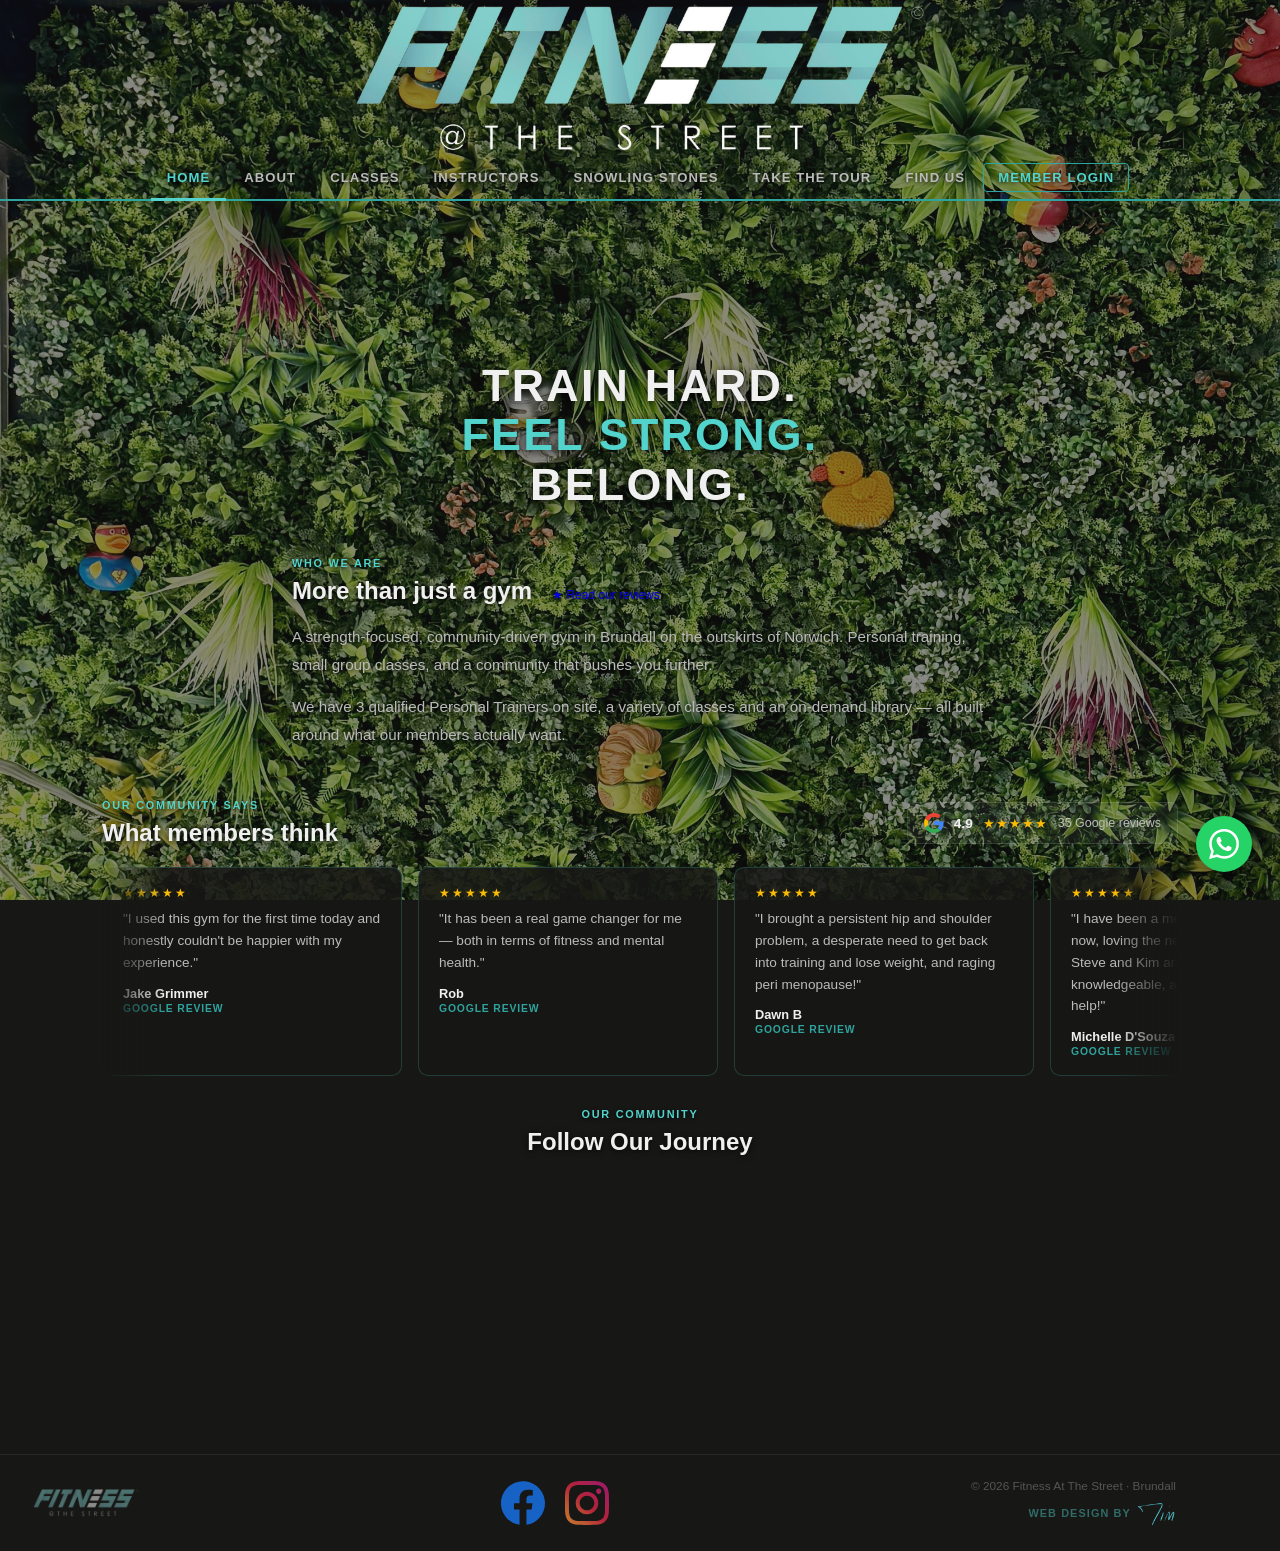
==== commit 44221773: "Improve homepage text contrast and set new page backgrounds Add text-shadow to hero/section text on " ====
--- a/index.html
+++ b/index.html
@@ -67,7 +67,7 @@
 
     /* ── Hero ── */
     .hero { padding: 160px 32px 20px; text-align: center; flex-shrink: 0; }
-    .hero h1 { font-size: 2.8rem; font-weight: 900; text-transform: uppercase; letter-spacing: 0.05em; line-height: 1.1; }
+    .hero h1 { font-size: 2.8rem; font-weight: 900; text-transform: uppercase; letter-spacing: 0.05em; line-height: 1.1; text-shadow: 0 2px 10px rgba(0,0,0,0.85); }
     .hero h1 em { font-style: normal; color: var(--teal); }
     .hero .cta-row { margin-top: 28px; display: flex; justify-content: center; gap: 12px; flex-wrap: wrap; }
     .btn { display: inline-block; padding: 13px 30px; border-radius: 6px; font-weight: 700; font-size: 0.85rem; text-decoration: none; text-transform: uppercase; letter-spacing: 0.08em; transition: opacity 0.2s, transform 0.1s; }
@@ -79,9 +79,9 @@
     .main { max-width: 760px; width: 100%; margin: 28px auto; padding: 0 32px; flex-shrink: 0; }
     @media (max-width: 800px) { header img.logo { width: 85%; } }
 
-    .section-label { font-size: 0.68rem; font-weight: 700; letter-spacing: 0.16em; text-transform: uppercase; color: var(--teal); margin-bottom: 8px; }
-    h2.section-title { font-size: 1.5rem; font-weight: 800; margin-bottom: 18px; }
-    .about p { color: var(--muted); line-height: 1.85; font-size: 0.95rem; margin-bottom: 14px; }
+    .section-label { font-size: 0.68rem; font-weight: 700; letter-spacing: 0.16em; text-transform: uppercase; color: var(--teal); margin-bottom: 8px; text-shadow: 0 1px 4px rgba(0,0,0,0.8); }
+    h2.section-title { font-size: 1.5rem; font-weight: 800; margin-bottom: 18px; text-shadow: 0 1px 6px rgba(0,0,0,0.8); }
+    .about p { color: var(--muted); line-height: 1.85; font-size: 0.95rem; margin-bottom: 14px; text-shadow: 0 1px 4px rgba(0,0,0,0.8); }
     .about a.read-more { color: var(--teal); text-decoration: none; font-size: 0.85rem; font-weight: 600; border-bottom: 1px solid var(--teal-dark); padding-bottom: 2px; }
     .about a.read-more:hover { opacity: 0.8; }
 
@@ -101,7 +101,7 @@
       0%, 100% { color: #f0f0f0; text-shadow: none; }
       50% { color: var(--teal); text-shadow: 0 0 8px rgba(82,212,204,0.6); }
     }
-    .reviews-inline { font-size: 0.75rem; text-decoration: none; white-space: nowrap; animation: reviews-pulse 2.4s ease-in-out infinite; }
+    .reviews-inline { font-size: 0.75rem; text-decoration: none; white-space: nowrap; animation: reviews-pulse 2.4s ease-in-out infinite; text-shadow: 0 1px 4px rgba(0,0,0,0.8); }
     .reviews-inline:hover { animation: none; color: var(--teal); }
 
     /* ── Google reviews ── */
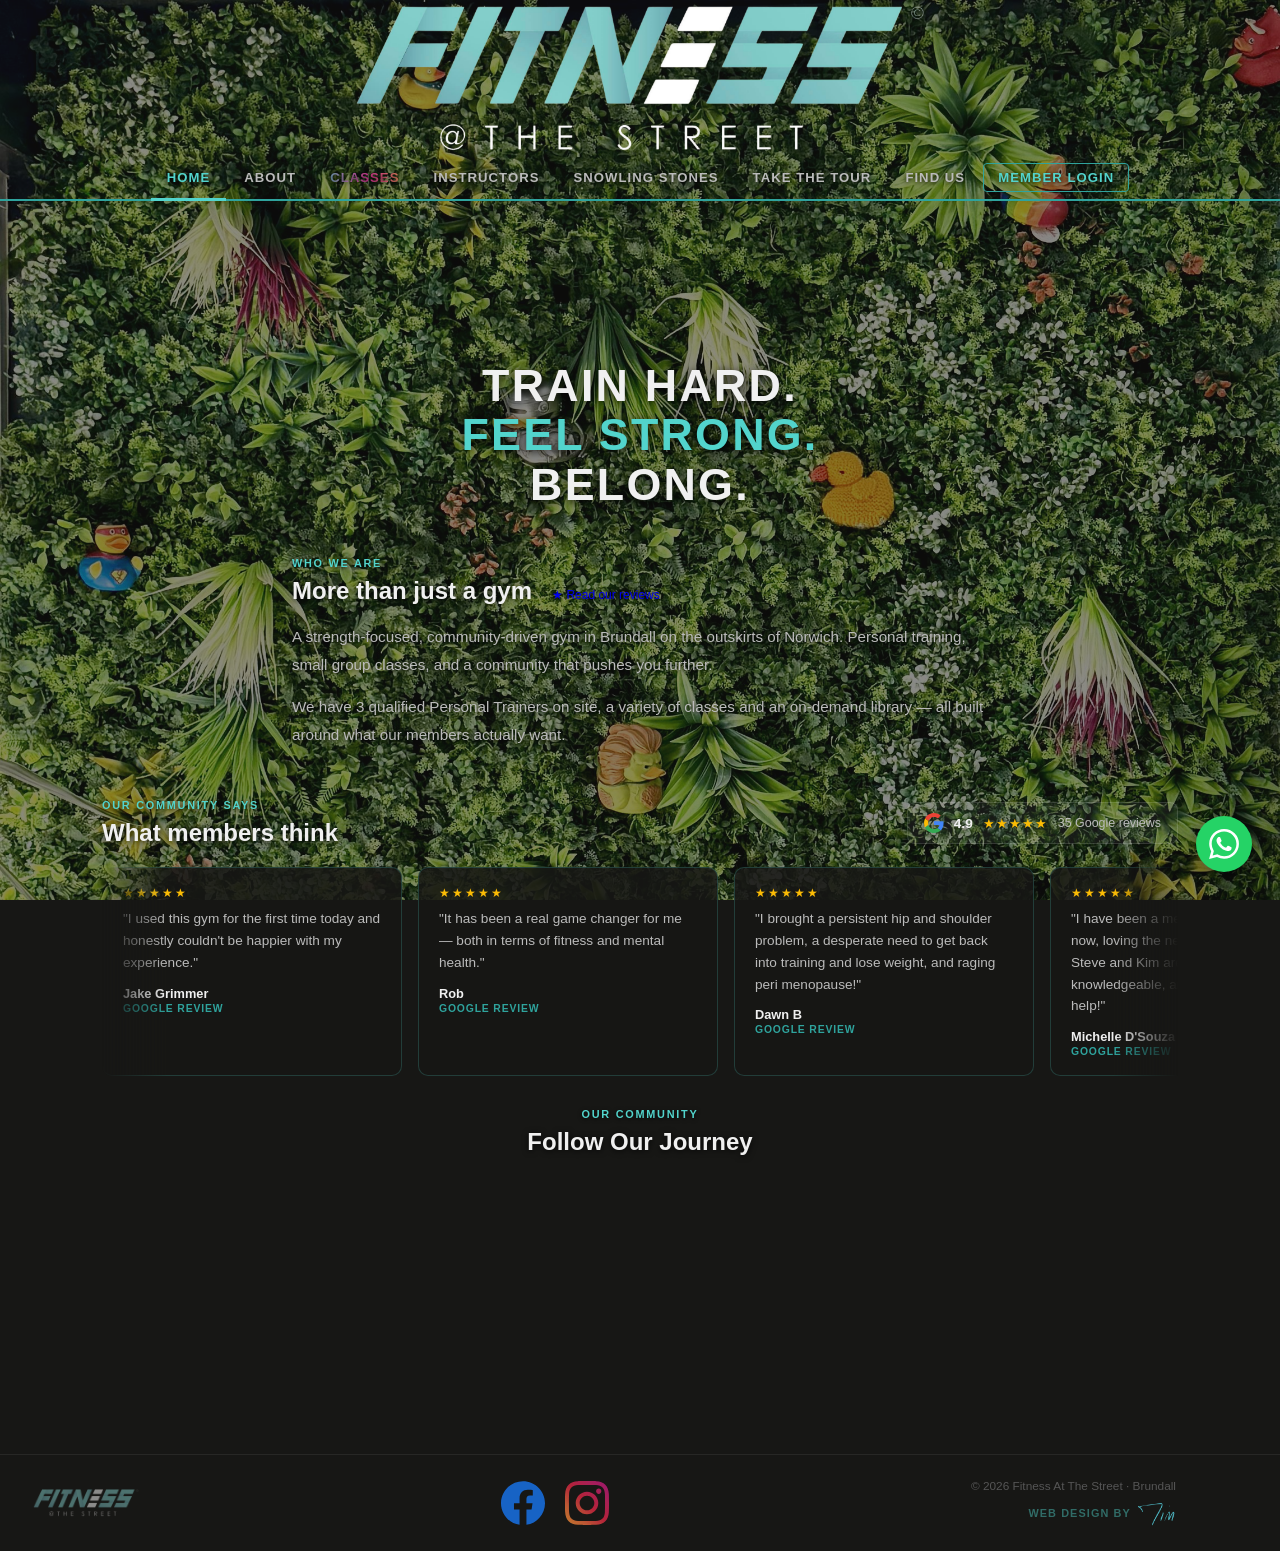
==== commit c454f4f4: "Make Classes nav gradient persist site-wide, brighten mobile version The retro gradient on the "Clas" ====
--- a/index.html
+++ b/index.html
@@ -59,6 +59,20 @@
     nav a.nav-login { color: var(--teal); border: 1px solid var(--teal-dark); border-radius: 4px; margin: 5px 0 7px; padding: 6px 14px; }
     nav a.nav-login:hover { background: rgba(82,212,204,0.1); border-bottom-color: var(--teal-dark); }
 
+    /* AW26 Classes campaign — retro gradient stays visible site-wide
+       (not just when Classes is the active page) so it doesn't
+       disappear as you browse between pages. */
+    nav a[href="classes.html"] {
+      background: linear-gradient(90deg, #52D4CC 0%, #ec3ca0 55%, #ffb347 100%);
+      -webkit-background-clip: text; background-clip: text; color: transparent;
+    }
+    nav a[href="classes.html"]:hover { border-bottom-color: #ec3ca0; }
+    .nav-overlay a[href="classes.html"] {
+      background: linear-gradient(90deg, #8affF5 0%, #ff2e9e 50%, #ffd166 100%);
+      -webkit-background-clip: text; background-clip: text; color: transparent;
+      text-shadow: 0 0 18px rgba(255,46,158,0.75), 0 0 32px rgba(138,255,245,0.5);
+    }
+
     .page-offset { height: 160px; }
 
     /* ── Background image ── */
